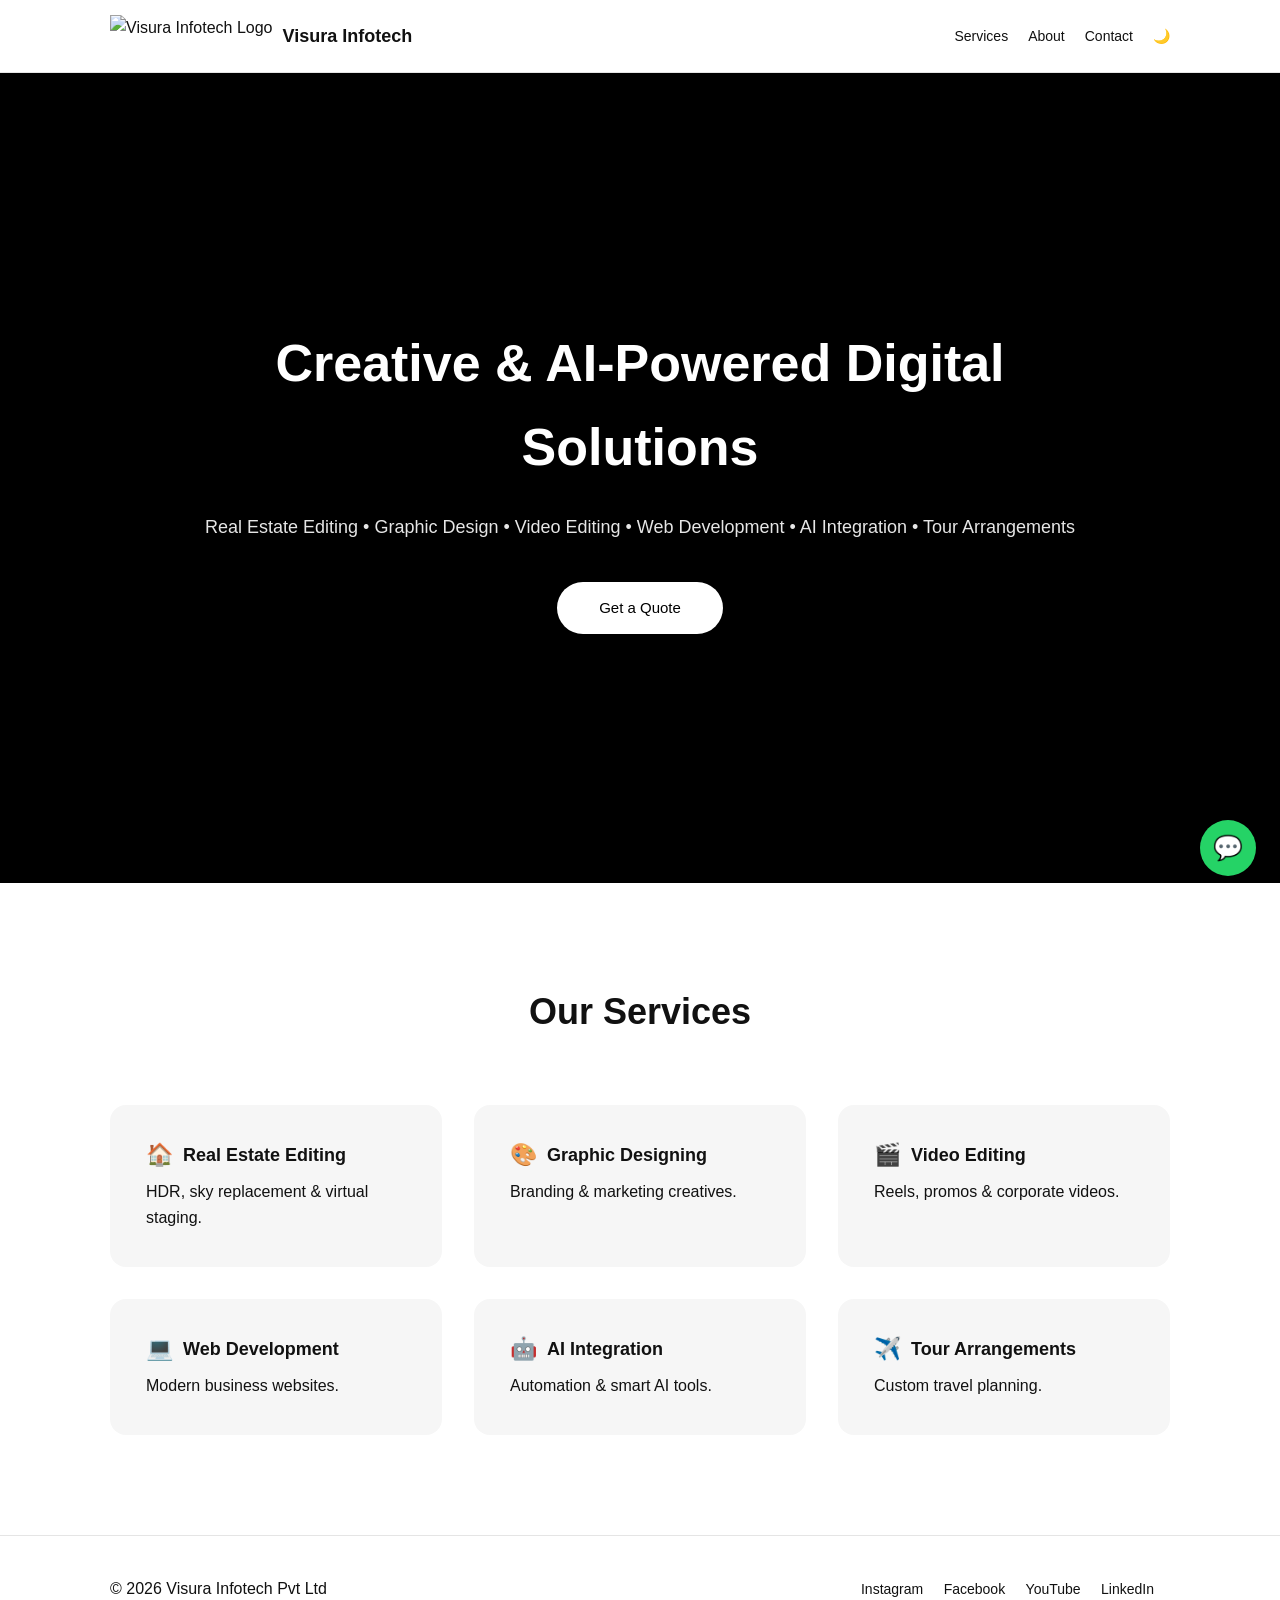
==== index.html @ b2c3114d "Add files via upload" ====
<!DOCTYPE html>
<html lang="en">
<head>
  <meta charset="UTF-8">
  <title>Visura Infotech Pvt Ltd</title>
  <meta name="viewport" content="width=device-width, initial-scale=1.0">
  <meta name="description" content="Creative & AI-powered digital solutions">
  <link rel="stylesheet" href="style.css">
</head>
<body>

<!-- HEADER -->
<header class="header">
  <div class="container header-inner">

    <!-- LOGO -->
    <div class="logo-wrap">
  <img src="https://i.ibb.co/WwT0NzS/Layer-0-Frame.png" alt="Visura Infotech Logo" class="logo-img">
  <span class="company-name">Visura Infotech</span>
</div>




    <!-- NAV -->
    <nav class="nav">
      <a href="#services">Services</a>
      <a href="https://example.com/about">About</a>
      <a href="https://example.com/contact">Contact</a>
      <button id="darkToggle">🌙</button>
    </nav>

  </div>
</header>

<!-- HERO -->
<section class="hero">
  <video class="hero-video" autoplay muted loop playsinline>
  <source src="https://res.cloudinary.com/donefxkbu/video/upload/Streksingel_265_solgsr.mp4" type="video/mp4">
</video>


  <div class="hero-overlay"></div>

  <div class="hero-content">
    <h1>Creative & AI-Powered Digital Solutions</h1>

    <p class="hero-services">
  Real Estate Editing • Graphic Design • Video Editing • Web Development • AI Integration • Tour&nbsp;Arrangements
</p>


    <a href="https://example.com/get-quote" class="primary-btn">
      Get a Quote
    </a>
  </div>
</section>

<!-- SERVICES -->
<section class="section" id="services">
  <div class="container">
    <h2 class="section-title">Our Services</h2>

    <div class="services-grid">

      <a href="https://visurainfotechrealestateediting.netlify.app/" class="service-card">
  <div class="service-head">
    <span class="icon">🏠</span>
    <h3>Real Estate Editing</h3>
  </div>
  <p>HDR, sky replacement & virtual staging.</p>
</a>

<a href="https://example.com/graphic-design" class="service-card">
  <div class="service-head">
    <span class="icon">🎨</span>
    <h3>Graphic Designing</h3>
  </div>
  <p>Branding & marketing creatives.</p>
</a>

<a href="https://example.com/video-editing" class="service-card">
  <div class="service-head">
    <span class="icon">🎬</span>
    <h3>Video Editing</h3>
  </div>
  <p>Reels, promos & corporate videos.</p>
</a>

<a href="https://example.com/web-development" class="service-card">
  <div class="service-head">
    <span class="icon">💻</span>
    <h3>Web Development</h3>
  </div>
  <p>Modern business websites.</p>
</a>

<a href="https://example.com/ai-integration" class="service-card">
  <div class="service-head">
    <span class="icon">🤖</span>
    <h3>AI Integration</h3>
  </div>
  <p>Automation & smart AI tools.</p>
</a>

<a href="https://example.com/tour-arrangements" class="service-card">
  <div class="service-head">
    <span class="icon">✈️</span>
    <h3>Tour Arrangements</h3>
  </div>
  <p>Custom travel planning.</p>
</a>

    </div>
  </div>
</section>

<!-- FOOTER -->
<footer class="footer">
  <div class="container footer-inner">
    <p>© 2026 Visura Infotech Pvt Ltd</p>

    <div class="socials">
      <a href="https://instagram.com" target="_blank">Instagram</a>
      <a href="https://facebook.com" target="_blank">Facebook</a>
      <a href="https://youtube.com" target="_blank">YouTube</a>
      <a href="https://linkedin.com" target="_blank">LinkedIn</a>
    </div>
  </div>
</footer>

<!-- CHAT -->
<a href="https://example.com/chat" class="whatsapp">💬</a>

<script src="script.js"></script>
</body>
</html>
---- style.css ----
:root {
  --bg:#ffffff;
  --text:#111111;
  --muted:#555555;
  --border:#e5e5e5;
  --card:#f6f6f6;
}

body.dark {
  --bg:#111111;
  --text:#f2f2f2;
  --muted:#aaaaaa;
  --border:#222222;
  --card:#1c1c1c;
}

* {
  margin:0;
  padding:0;
  box-sizing:border-box;
  font-family:Arial, Helvetica, sans-serif;
}

body {
  background:var(--bg);
  color:var(--text);
  line-height:1.6;
}

a {
  text-decoration:none;
  color:inherit;
}

.container {
  max-width:1100px;
  margin:0 auto;
  padding:0 20px;
}

/* HEADER */
.header {
  border-bottom:1px solid var(--border);
}

.header-inner {
  min-height:72px;
  display:flex;
  justify-content:space-between;
  align-items:center;
  flex-wrap:wrap;
}

.logo img {
  height:42px;
}

/* NAV */
.nav {
  display:flex;
  gap:20px;
  align-items:center;
}

.nav a,
.nav button {
  font-size:14px;
  background:none;
  border:none;
  cursor:pointer;
  color:var(--text);
}

/* HERO */
.hero {
  position:relative;
  height:90vh;
  background:#000;
  overflow:hidden;
}

.hero-video {
  position:absolute;
  inset:0;
  width:100%;
  height:100%;
  object-fit:cover;
}

.hero-overlay {
  position:absolute;
  inset:0;
  background:rgba(0,0,0,0.55);
}

.hero-content {
  position:relative;
  z-index:2;
  height:100%;
  max-width:900px;
  margin:0 auto;
  padding:0 20px;
  display:flex;
  flex-direction:column;
  justify-content:center;
  align-items:center;
  text-align:center;
  color:#fff;
}

.hero-content h1 {
  font-size:52px;
  margin-bottom:24px;
}

.hero-content p {
  font-size:18px;
  opacity:0.9;
  margin-bottom:40px;
}

.primary-btn {
  padding:14px 42px;
  border-radius:999px;
  background:#fff;
  color:#000;
  font-size:15px;
}

/* SECTION */
.section {
  padding:100px 0;
}

.section-title {
  text-align:center;
  font-size:36px;
  margin-bottom:64px;
}

/* SERVICES */
.services-grid {
  display:grid;
  grid-template-columns:repeat(auto-fit, minmax(250px,1fr));
  gap:32px;
}

.service-card {
  background:var(--card);
  padding:36px;
  border-radius:16px;
  transition:0.25s;
}

.service-card:hover {
  transform:translateY(-6px);
  box-shadow:0 20px 40px rgba(0,0,0,0.08);
}

/* FOOTER */
.footer {
  border-top:1px solid var(--border);
  padding:40px 0;
}

.footer-inner {
  display:flex;
  flex-wrap:wrap;
  justify-content:space-between;
  align-items:center;
  gap:20px;
}

.socials a {
  margin-right:16px;
  font-size:14px;
}

/* CHAT */
.whatsapp {
  position:fixed;
  right:24px;
  bottom:24px;
  width:56px;
  height:56px;
  background:#25d366;
  border-radius:50%;
  display:flex;
  align-items:center;
  justify-content:center;
  color:#fff;
  font-size:24px;
}/* SERVICE ICON + TITLE FIX */
.service-head {
  display: flex;
  align-items: center;
  gap: 10px;
  margin-bottom: 10px;
}

.service-head h3 {
  font-size: 18px;
  white-space: nowrap;   /* 🔥 Tour Arrangements ore line */
}

.icon {
  font-size: 22px;
  line-height: 1;
}
.hero-content p {
  white-space: nowrap;
}
.hero-services {
  text-align: center;
  line-height: 1.6;
  word-break: keep-all;
}


/* MOBILE */
@media(max-width:768px){
  .hero-content h1 { font-size:38px; }
  .nav { margin-top:10px; }
}
.logo-wrap {
  display: flex;
  align-items: center;
  gap: 10px;
}

.logo-img {
  height: 42px;
  width: auto;
  display: block;
  cursor: default;   /* 👈 click feel illa */
}

.company-name {
  font-size: 18px;
  font-weight: 600;
  color: var(--text);
  white-space: nowrap;
  cursor: default;   /* 👈 click feel illa */
}
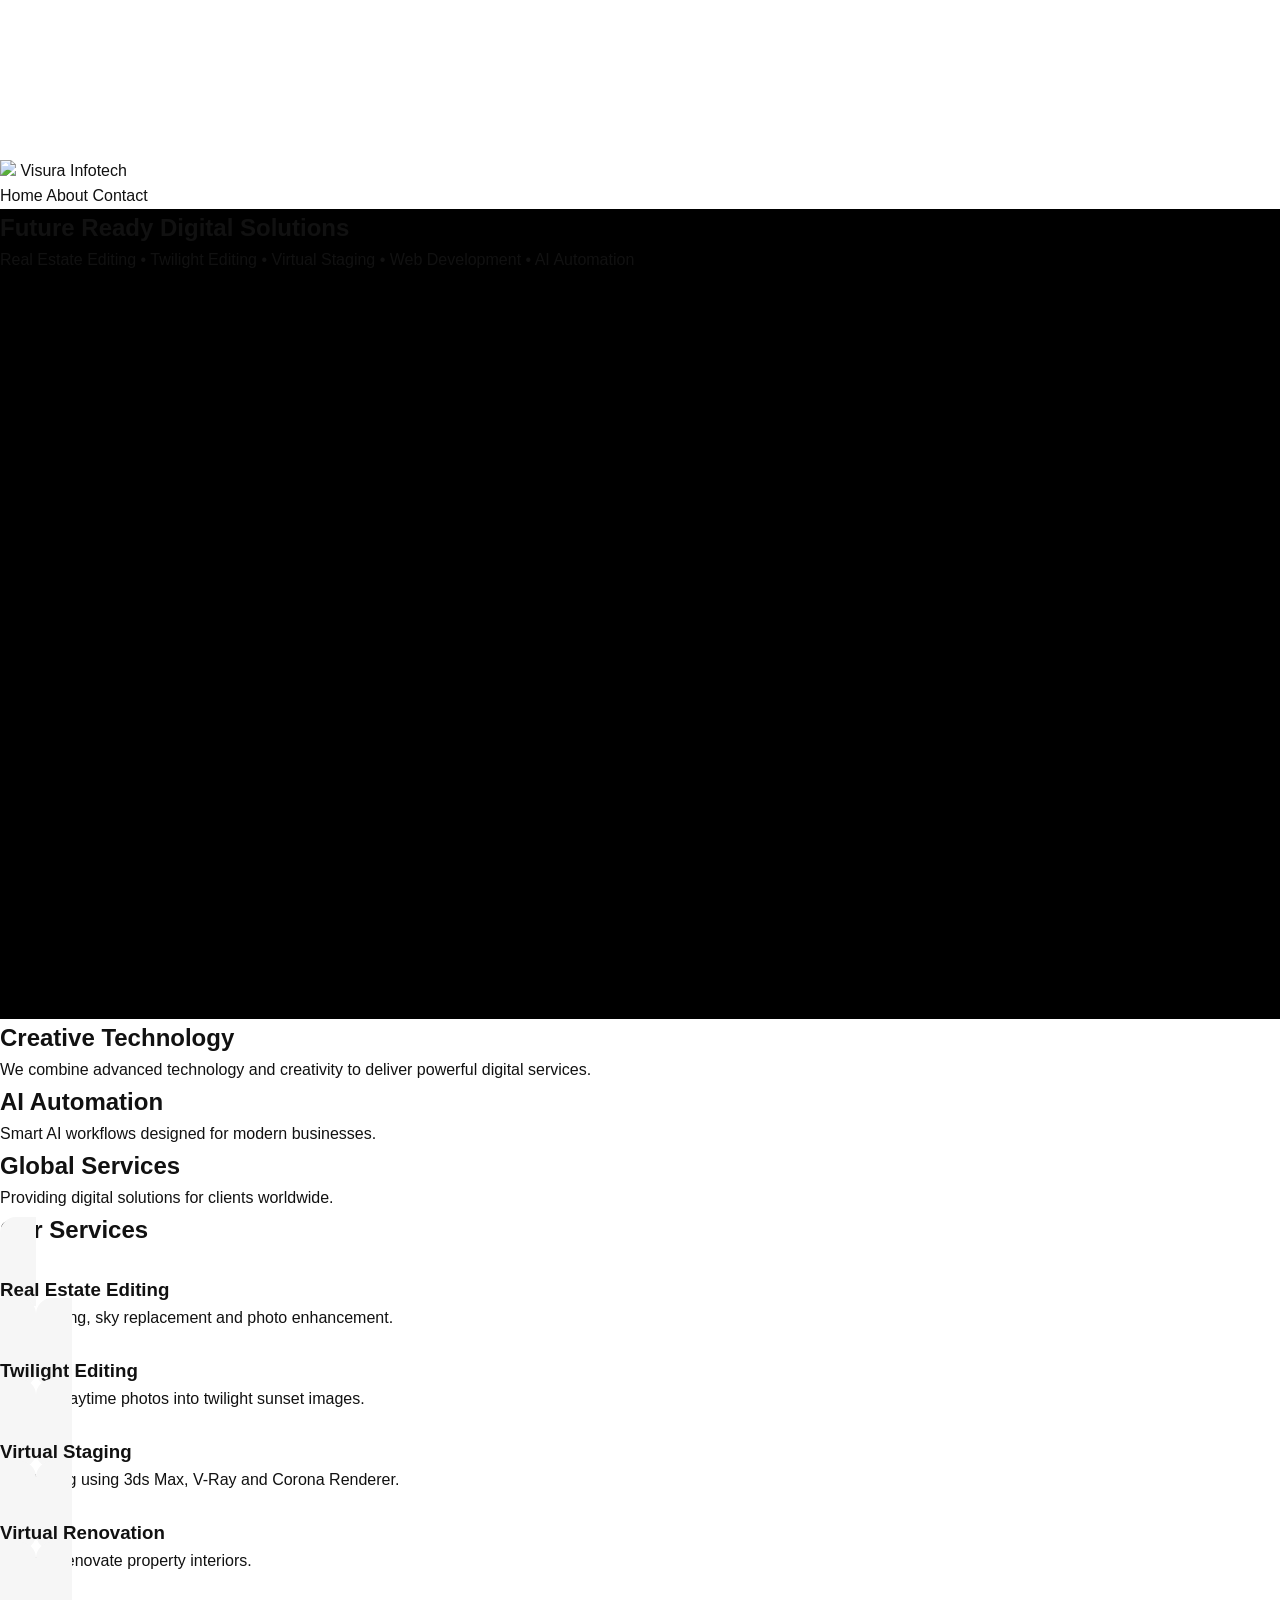
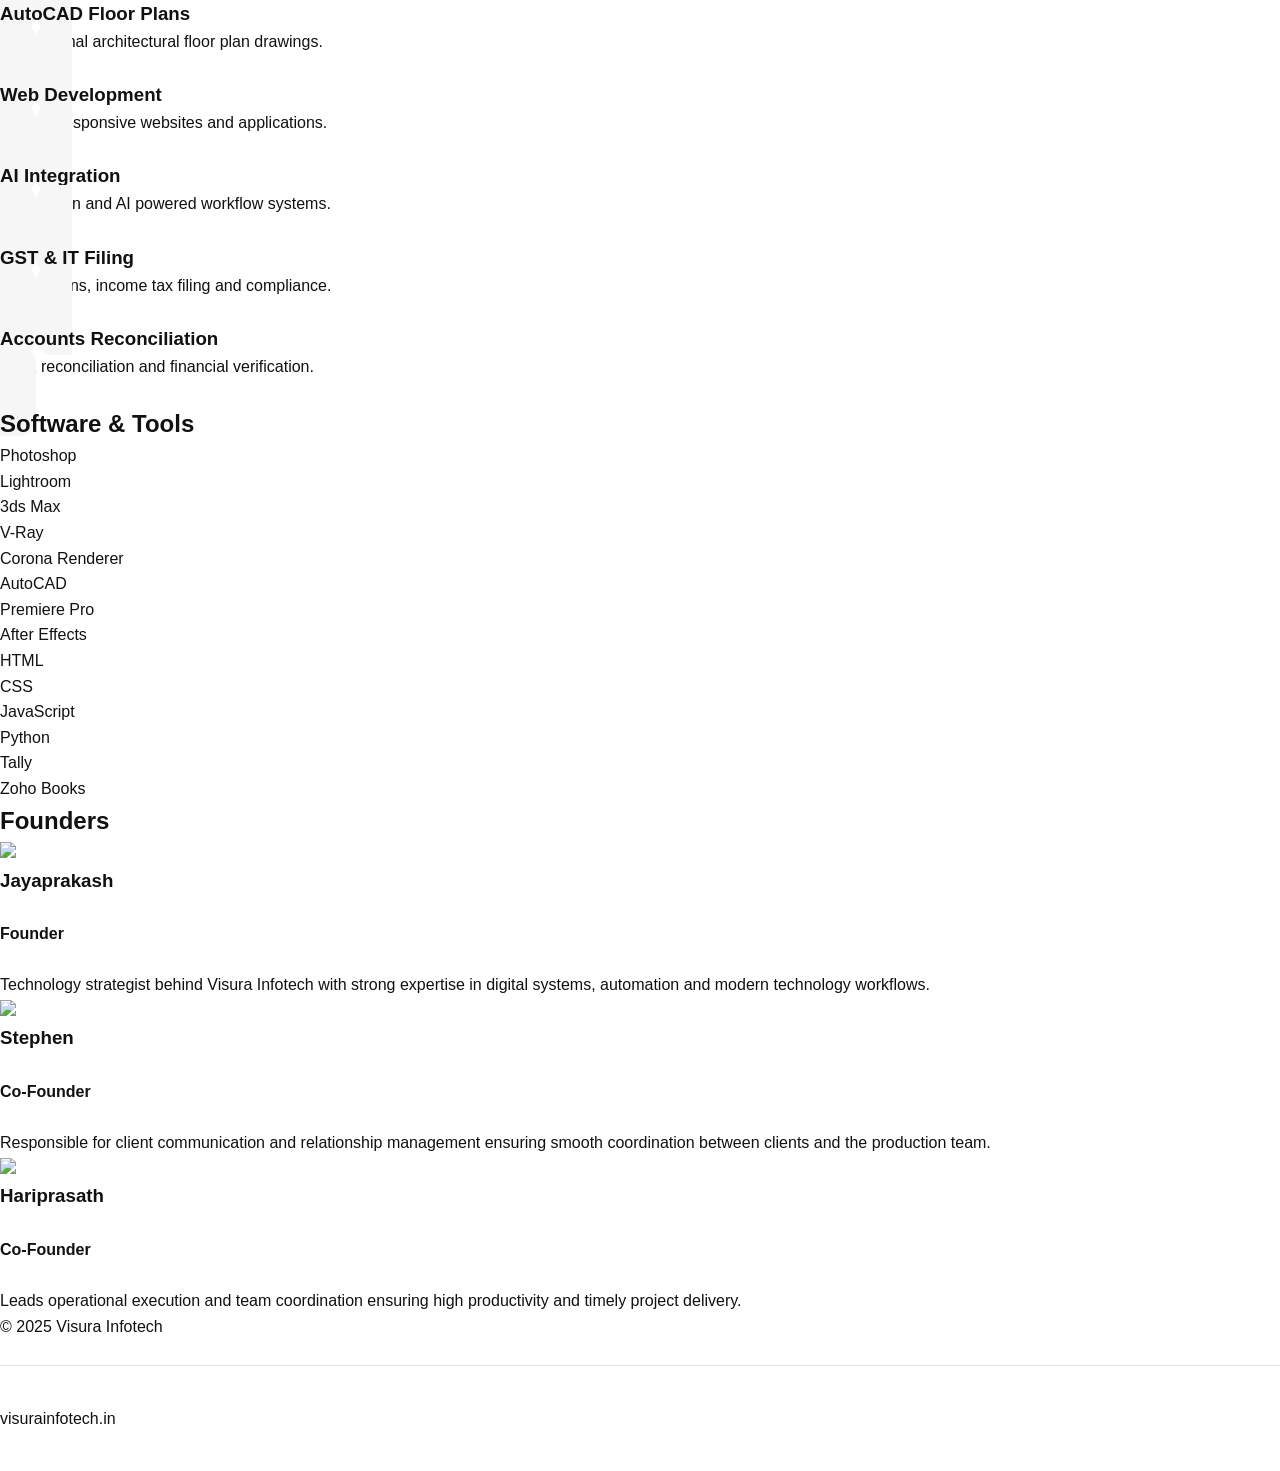
==== commit ec887998: "Update index.html" ====
--- a/index.html
+++ b/index.html
@@ -1,137 +1,262 @@
 <!DOCTYPE html>
 <html lang="en">
+
 <head>
-  <meta charset="UTF-8">
-  <title>Visura Infotech Pvt Ltd</title>
-  <meta name="viewport" content="width=device-width, initial-scale=1.0">
-  <meta name="description" content="Creative & AI-powered digital solutions">
-  <link rel="stylesheet" href="style.css">
+
+<meta charset="UTF-8">
+<meta name="viewport" content="width=device-width, initial-scale=1.0">
+
+<title>Visura Infotech</title>
+
+<link rel="stylesheet" href="style.css">
+
+<link href="https://fonts.googleapis.com/css2?family=Poppins:wght@300;400;600&display=swap" rel="stylesheet">
+
+<script src="https://cdnjs.cloudflare.com/ajax/libs/three.js/r134/three.min.js"></script>
+<script src="https://cdnjs.cloudflare.com/ajax/libs/gsap/3.12.2/gsap.min.js"></script>
+<script src="https://cdnjs.cloudflare.com/ajax/libs/gsap/3.12.2/ScrollTrigger.min.js"></script>
+
 </head>
+
 <body>
 
-<!-- HEADER -->
-<header class="header">
-  <div class="container header-inner">
-
-    <!-- LOGO -->
-    <div class="logo-wrap">
-  <img src="https://i.ibb.co/WwT0NzS/Layer-0-Frame.png" alt="Visura Infotech Logo" class="logo-img">
-  <span class="company-name">Visura Infotech</span>
-</div>
-
-
-
-
-    <!-- NAV -->
-    <nav class="nav">
-      <a href="#services">Services</a>
-      <a href="https://example.com/about">About</a>
-      <a href="https://example.com/contact">Contact</a>
-      <button id="darkToggle">🌙</button>
-    </nav>
-
-  </div>
+<canvas id="network"></canvas>
+
+<header>
+
+<div class="logo">
+
+<img src="https://i.ibb.co/mFSf575q/1000017167-jpg-1.jpg">
+
+<span>Visura Infotech</span>
+
+</div>
+
+<nav>
+
+<a>Home</a>
+<a href="https://visurainfotechabout.netlify.app/">About</a>
+<a href="https://visurainfotechcontact.netlify.app/">Contact</a>
+
+</nav>
+
 </header>
 
-<!-- HERO -->
+
+
 <section class="hero">
-  <video class="hero-video" autoplay muted loop playsinline>
-  <source src="https://res.cloudinary.com/donefxkbu/video/upload/Streksingel_265_solgsr.mp4" type="video/mp4">
-</video>
-
-
-  <div class="hero-overlay"></div>
-
-  <div class="hero-content">
-    <h1>Creative & AI-Powered Digital Solutions</h1>
-
-    <p class="hero-services">
-  Real Estate Editing • Graphic Design • Video Editing • Web Development • AI Integration • Tour&nbsp;Arrangements
-</p>
-
-
-    <a href="https://example.com/get-quote" class="primary-btn">
-      Get a Quote
-    </a>
-  </div>
-</section>
-
-<!-- SERVICES -->
-<section class="section" id="services">
-  <div class="container">
-    <h2 class="section-title">Our Services</h2>
-
-    <div class="services-grid">
-
-      <a href="https://visurainfotechrealestateediting.netlify.app/" class="service-card">
-  <div class="service-head">
-    <span class="icon">🏠</span>
-    <h3>Real Estate Editing</h3>
-  </div>
-  <p>HDR, sky replacement & virtual staging.</p>
-</a>
-
-<a href="https://example.com/graphic-design" class="service-card">
-  <div class="service-head">
-    <span class="icon">🎨</span>
-    <h3>Graphic Designing</h3>
-  </div>
-  <p>Branding & marketing creatives.</p>
-</a>
-
-<a href="https://example.com/video-editing" class="service-card">
-  <div class="service-head">
-    <span class="icon">🎬</span>
-    <h3>Video Editing</h3>
-  </div>
-  <p>Reels, promos & corporate videos.</p>
-</a>
-
-<a href="https://example.com/web-development" class="service-card">
-  <div class="service-head">
-    <span class="icon">💻</span>
-    <h3>Web Development</h3>
-  </div>
-  <p>Modern business websites.</p>
-</a>
-
-<a href="https://example.com/ai-integration" class="service-card">
-  <div class="service-head">
-    <span class="icon">🤖</span>
-    <h3>AI Integration</h3>
-  </div>
-  <p>Automation & smart AI tools.</p>
-</a>
-
-<a href="https://example.com/tour-arrangements" class="service-card">
-  <div class="service-head">
-    <span class="icon">✈️</span>
-    <h3>Tour Arrangements</h3>
-  </div>
-  <p>Custom travel planning.</p>
-</a>
-
-    </div>
-  </div>
-</section>
-
-<!-- FOOTER -->
-<footer class="footer">
-  <div class="container footer-inner">
-    <p>© 2026 Visura Infotech Pvt Ltd</p>
-
-    <div class="socials">
-      <a href="https://instagram.com" target="_blank">Instagram</a>
-      <a href="https://facebook.com" target="_blank">Facebook</a>
-      <a href="https://youtube.com" target="_blank">YouTube</a>
-      <a href="https://linkedin.com" target="_blank">LinkedIn</a>
-    </div>
-  </div>
+
+<div class="hero-glass">
+
+<h1>Future Ready Digital Solutions</h1>
+
+<p>
+Real Estate Editing • Twilight Editing • Virtual Staging • Web Development • AI Automation
+</p>
+
+</div>
+
+<div id="webgl"></div>
+
+</section>
+
+
+
+<section class="story">
+
+<div class="story-step">
+
+<h2>Creative Technology</h2>
+
+<p>
+We combine advanced technology and creativity to deliver powerful digital services.
+</p>
+
+</div>
+
+
+
+<div class="story-step">
+
+<h2>AI Automation</h2>
+
+<p>
+Smart AI workflows designed for modern businesses.
+</p>
+
+</div>
+
+
+
+<div class="story-step">
+
+<h2>Global Services</h2>
+
+<p>
+Providing digital solutions for clients worldwide.
+</p>
+
+</div>
+
+</section>
+
+
+
+<section id="services" class="services">
+
+<h2>Our Services</h2>
+
+<div class="service-grid">
+
+<a  class="service-card">
+<h3>Real Estate Editing</h3>
+<p>HDR editing, sky replacement and photo enhancement.</p>
+</a>
+
+<a  class="service-card">
+<h3>Twilight Editing</h3>
+<p>Convert daytime photos into twilight sunset images.</p>
+</a>
+
+<a  class="service-card">
+<h3>Virtual Staging</h3>
+<p>3D staging using 3ds Max, V-Ray and Corona Renderer.</p>
+</a>
+
+<a  class="service-card">
+<h3>Virtual Renovation</h3>
+<p>Digitally renovate property interiors.</p>
+</a>
+
+<a  class="service-card">
+<h3>AutoCAD Floor Plans</h3>
+<p>Professional architectural floor plan drawings.</p>
+</a>
+
+<a  class="service-card">
+<h3>Web Development</h3>
+<p>Modern responsive websites and applications.</p>
+</a>
+
+<a  class="service-card">
+<h3>AI Integration</h3>
+<p>Automation and AI powered workflow systems.</p>
+</a>
+
+<a  class="service-card">
+<h3>GST & IT Filing</h3>
+<p>GST returns, income tax filing and compliance.</p>
+</a>
+
+<a  class="service-card">
+<h3>Accounts Reconciliation</h3>
+<p>Bank reconciliation and financial verification.</p>
+</a>
+
+</div>
+
+</section>
+
+
+
+<section id="tools" class="tools">
+
+<h2>Software & Tools</h2>
+
+<div class="tools-grid">
+
+<div>Photoshop</div>
+<div>Lightroom</div>
+<div>3ds Max</div>
+<div>V-Ray</div>
+<div>Corona Renderer</div>
+<div>AutoCAD</div>
+<div>Premiere Pro</div>
+<div>After Effects</div>
+<div>HTML</div>
+<div>CSS</div>
+<div>JavaScript</div>
+<div>Python</div>
+<div>Tally</div>
+<div>Zoho Books</div>
+
+</div>
+
+</section>
+
+
+
+<section id="founders" class="founders">
+
+<h2>Founders</h2>
+
+<div class="founder-grid">
+
+<div class="founder-card">
+
+<img src="https://i.ibb.co/YFjrbMRG/Gemini-Generated-Image-4ks9l44ks9l44ks9.png">
+
+<h3>Jayaprakash</h3>
+</br>
+<h4>Founder</h4>
+</br>
+<p>
+Technology strategist behind Visura Infotech with strong expertise in digital systems,
+automation and modern technology workflows.
+</p>
+
+</div>
+
+
+
+<div class="founder-card">
+
+<img src="https://i.ibb.co/yBGb6fVS/Gemini-Generated-Image-3vs1d03vs1d03vs1.png">
+
+<h3>Stephen</h3>
+</br>
+<h4>Co-Founder</h4>
+</br>
+<p>
+Responsible for client communication and relationship management ensuring smooth
+coordination between clients and the production team.
+</p>
+
+</div>
+
+
+
+<div class="founder-card">
+
+<img src="https://i.ibb.co/PZrCCMQF/Whats-App-Image-2026-03-10-at-9-48-52-AM.jpg">
+
+<h3>Hariprasath</h3>
+</br>
+<h4>Co-Founder</h4>
+</br>
+<p>
+Leads operational execution and team coordination ensuring high productivity and
+timely project delivery.
+</p>
+
+</div>
+
+</div>
+
+</section>
+
+
+
+<footer>
+
+<p>© 2025 Visura Infotech</p>
+</br>
+<div class="footer">
+<a href="https://www.visurainfotech.in/">visurainfotech.in</a>
+</div>
 </footer>
 
-<!-- CHAT -->
-<a href="https://example.com/chat" class="whatsapp">💬</a>
-
 <script src="script.js"></script>
+
 </body>
 </html>
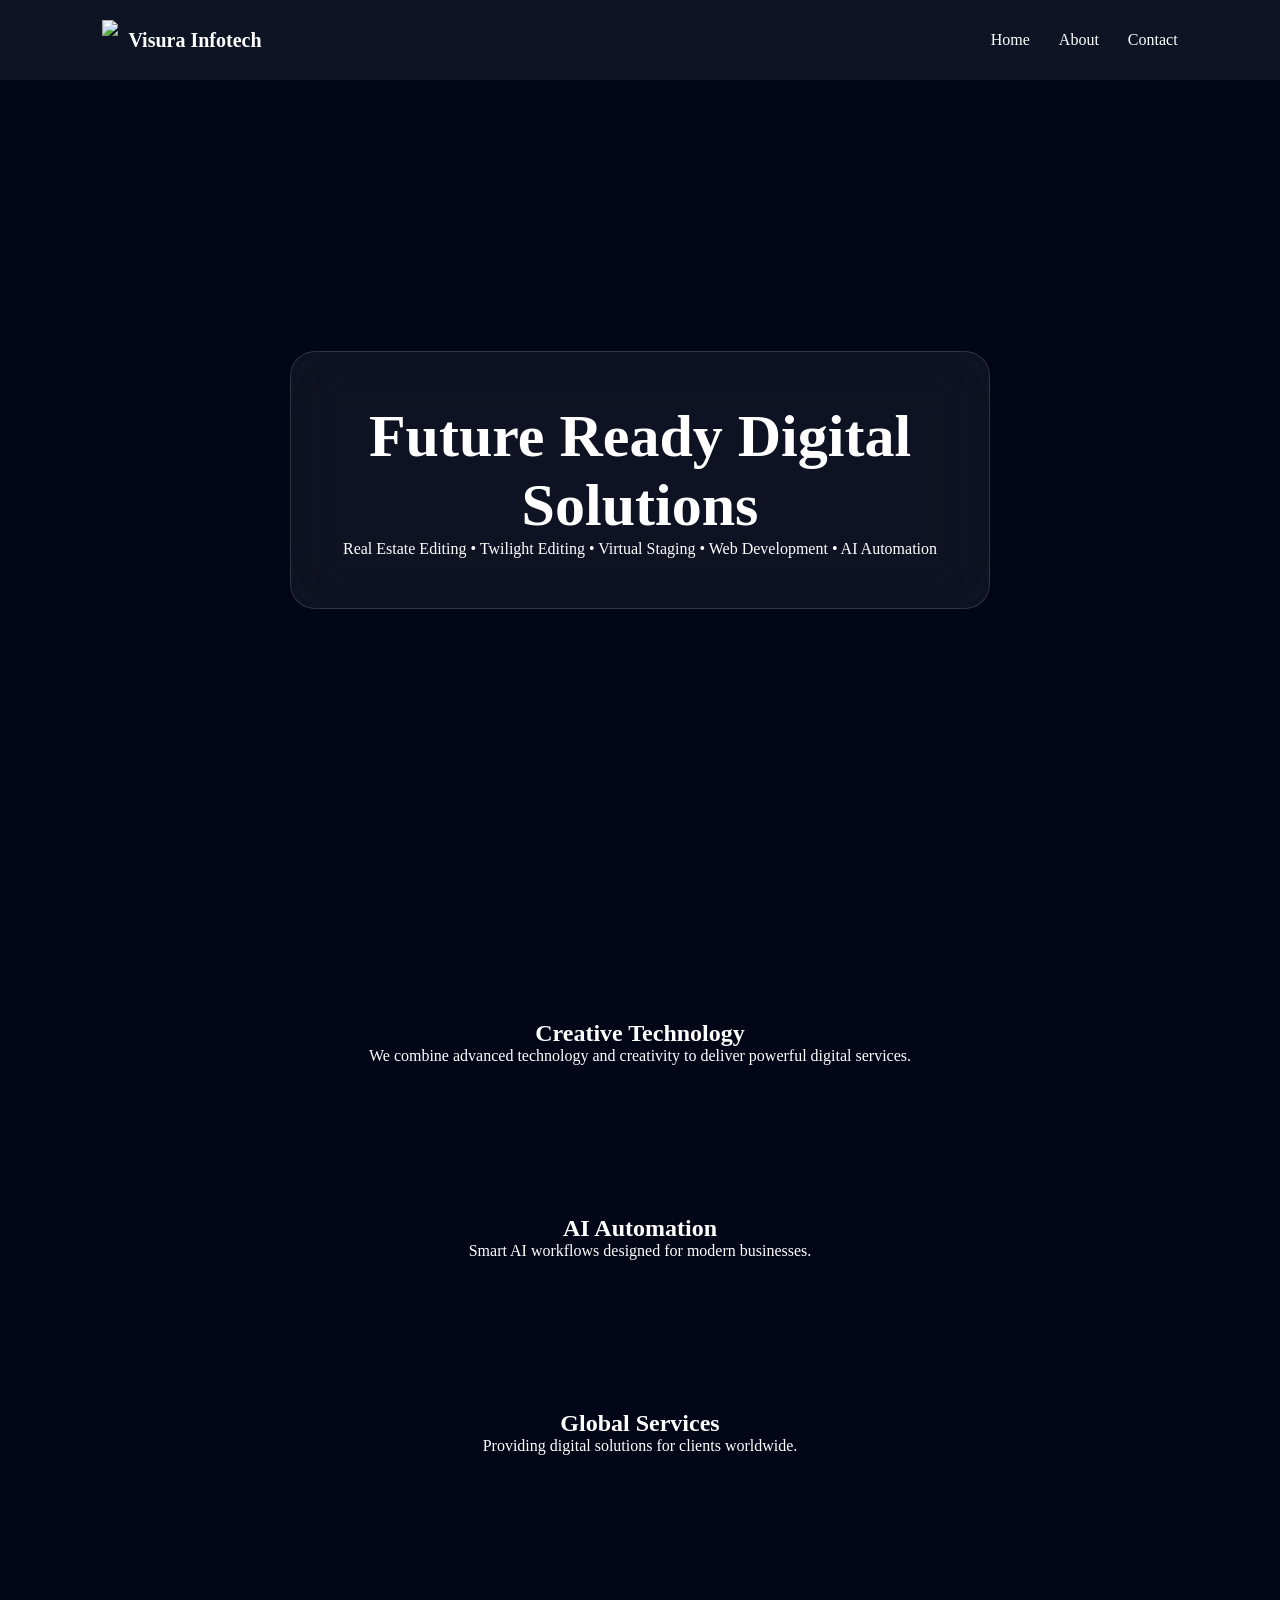
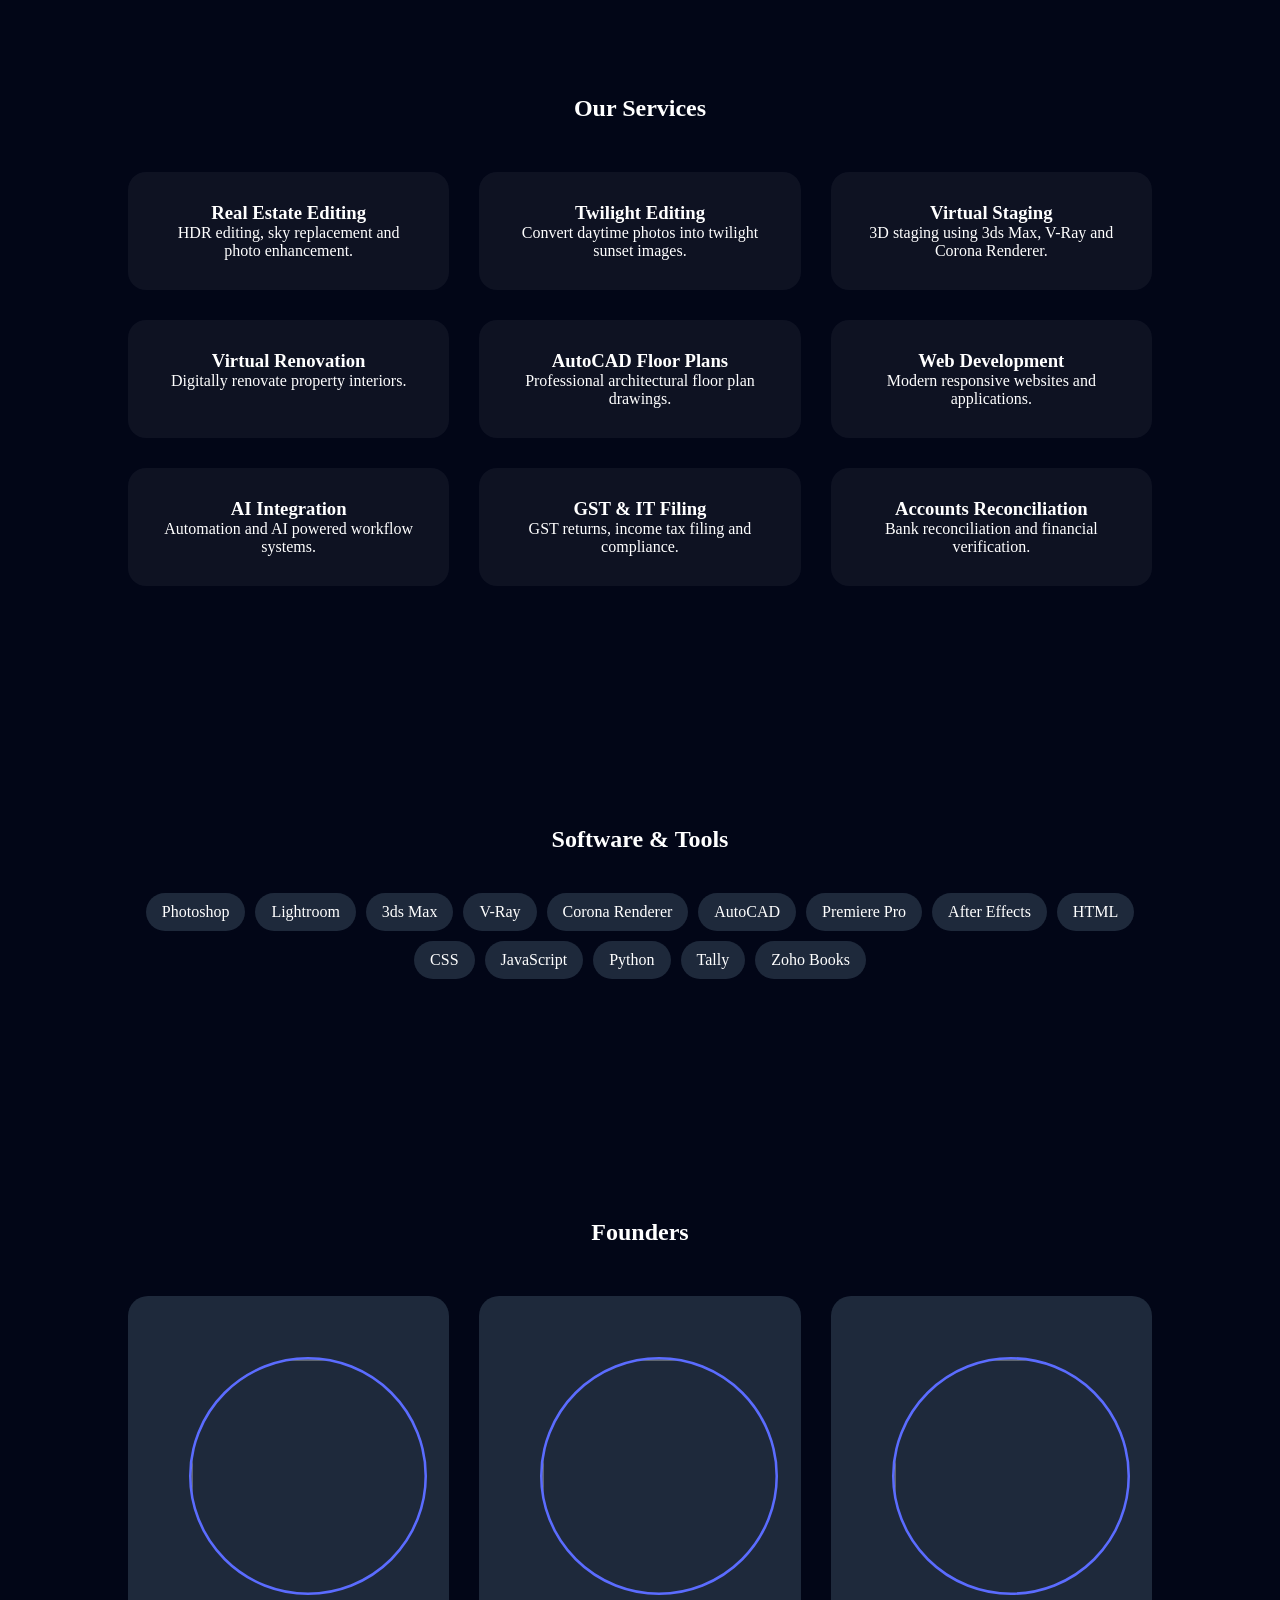
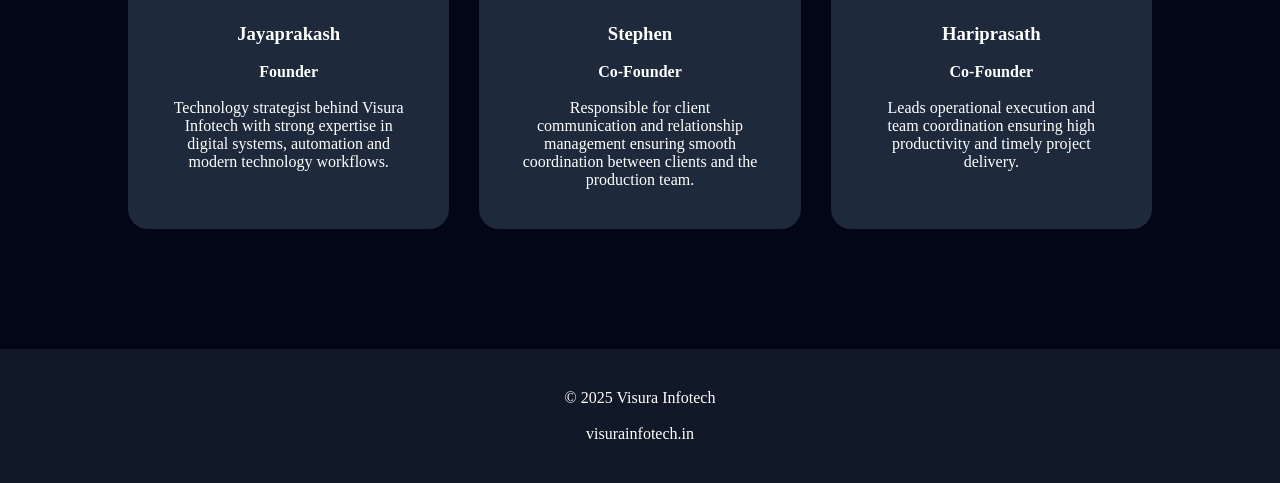
==== commit 07cb5dfe: "Add files via upload" ====
--- a/index.html
+++ b/index.html
@@ -259,4 +259,4 @@
 <script src="script.js"></script>
 
 </body>
-</html>
+</html>
--- a/style.css
+++ b/style.css
@@ -1,244 +1,233 @@
-:root {
-  --bg:#ffffff;
-  --text:#111111;
-  --muted:#555555;
-  --border:#e5e5e5;
-  --card:#f6f6f6;
-}
-
-body.dark {
-  --bg:#111111;
-  --text:#f2f2f2;
-  --muted:#aaaaaa;
-  --border:#222222;
-  --card:#1c1c1c;
-}
-
-* {
-  margin:0;
-  padding:0;
-  box-sizing:border-box;
-  font-family:Arial, Helvetica, sans-serif;
-}
-
-body {
-  background:var(--bg);
-  color:var(--text);
-  line-height:1.6;
-}
-
-a {
-  text-decoration:none;
-  color:inherit;
-}
-
-.container {
-  max-width:1100px;
-  margin:0 auto;
-  padding:0 20px;
+*{
+margin:0;
+padding:0;
+box-sizing:border-box;
+font-family:Poppins;
+}
+
+body{
+background:#020617;
+color:white;
+overflow-x:hidden;
+cursor:none;
 }
 
 /* HEADER */
-.header {
-  border-bottom:1px solid var(--border);
-}
-
-.header-inner {
-  min-height:72px;
-  display:flex;
-  justify-content:space-between;
-  align-items:center;
-  flex-wrap:wrap;
-}
-
-.logo img {
-  height:42px;
-}
-
-/* NAV */
-.nav {
-  display:flex;
-  gap:20px;
-  align-items:center;
-}
-
-.nav a,
-.nav button {
-  font-size:14px;
-  background:none;
-  border:none;
-  cursor:pointer;
-  color:var(--text);
+
+header{
+position:fixed;
+top:0;
+left:0;
+width:100%;
+display:flex;
+justify-content:space-between;
+align-items:center;
+padding:20px 8%;
+background:rgba(17,24,39,.85);
+backdrop-filter:blur(10px);
+z-index:1000;
+}
+
+.logo{
+display:flex;
+align-items:center;
+gap:10px;
+font-size:20px;
+font-weight:600;
+}
+
+.logo img{
+height:40px;
+}
+
+nav a{
+margin-left:25px;
+color:white;
+text-decoration:none;
 }
 
 /* HERO */
-.hero {
-  position:relative;
-  height:90vh;
-  background:#000;
-  overflow:hidden;
-}
-
-.hero-video {
-  position:absolute;
-  inset:0;
-  width:100%;
-  height:100%;
-  object-fit:cover;
-}
-
-.hero-overlay {
-  position:absolute;
-  inset:0;
-  background:rgba(0,0,0,0.55);
-}
-
-.hero-content {
-  position:relative;
-  z-index:2;
-  height:100%;
-  max-width:900px;
-  margin:0 auto;
-  padding:0 20px;
-  display:flex;
-  flex-direction:column;
-  justify-content:center;
-  align-items:center;
-  text-align:center;
-  color:#fff;
-}
-
-.hero-content h1 {
-  font-size:52px;
-  margin-bottom:24px;
-}
-
-.hero-content p {
-  font-size:18px;
-  opacity:0.9;
-  margin-bottom:40px;
-}
-
-.primary-btn {
-  padding:14px 42px;
-  border-radius:999px;
-  background:#fff;
-  color:#000;
-  font-size:15px;
-}
-
-/* SECTION */
-.section {
-  padding:100px 0;
-}
-
-.section-title {
-  text-align:center;
-  font-size:36px;
-  margin-bottom:64px;
+
+.hero{
+min-height:100vh;
+display:flex;
+align-items:center;
+justify-content:center;
+position:relative;
+padding:120px 20px 60px;
+}
+
+.hero-glass{
+position:relative;
+z-index:10;
+max-width:700px;
+text-align:center;
+background:rgba(255,255,255,.05);
+border:1px solid rgba(255,255,255,.15);
+padding:50px;
+border-radius:25px;
+backdrop-filter:blur(30px);
+}
+
+.hero h1{
+font-size:clamp(32px,6vw,60px);
+}
+
+/* WEBGL */
+
+#webgl{
+position:absolute;
+top:0;
+left:0;
+width:100%;
+height:100%;
+z-index:1;
+pointer-events:none;
+}
+
+/* STORY */
+
+.story{
+padding:120px 10%;
+display:grid;
+gap:150px;
+text-align:center;
 }
 
 /* SERVICES */
-.services-grid {
-  display:grid;
-  grid-template-columns:repeat(auto-fit, minmax(250px,1fr));
-  gap:32px;
-}
-
-.service-card {
-  background:var(--card);
-  padding:36px;
-  border-radius:16px;
-  transition:0.25s;
-}
-
-.service-card:hover {
-  transform:translateY(-6px);
-  box-shadow:0 20px 40px rgba(0,0,0,0.08);
+
+.services{
+padding:120px 10%;
+text-align:center;
+}
+
+.service-grid{
+margin-top:50px;
+display:grid;
+grid-template-columns:repeat(auto-fit,minmax(250px,1fr));
+gap:30px;
+}
+
+.service-card{
+background:rgba(255,255,255,.05);
+padding:30px;
+border-radius:18px;
+transition:.3s;
+text-decoration:none;
+color:white;
+}
+
+.service-card:hover{
+transform:translateY(-10px);
+}
+
+/* TOOLS */
+
+.tools{
+padding:120px 10%;
+text-align:center;
+}
+
+.tools-grid{
+margin-top:40px;
+display:flex;
+flex-wrap:wrap;
+gap:10px;
+justify-content:center;
+}
+
+.tools-grid div{
+background:#1e293b;
+padding:10px 16px;
+border-radius:20px;
+}
+
+/* FOUNDERS */
+
+.founders{
+padding:120px 10%;
+text-align:center;
+}
+
+.founder-grid{
+margin-top:50px;
+display:grid;
+grid-template-columns:repeat(auto-fit,minmax(260px,1fr));
+gap:30px;
+}
+
+.founder-card{
+background:#1e293b;
+padding:40px;
+border-radius:20px;
+text-align:center;
+}
+
+.founder-card img{
+width:280px;
+height:280px;
+border-radius:50%;
+object-fit:cover;
+object-position:center 15%;
+border:3px solid #5b6cff;
+transform: scale(0.85);   /* zoom out */
 }
 
 /* FOOTER */
-.footer {
-  border-top:1px solid var(--border);
-  padding:40px 0;
-}
-
-.footer-inner {
-  display:flex;
-  flex-wrap:wrap;
-  justify-content:space-between;
-  align-items:center;
-  gap:20px;
-}
-
-.socials a {
-  margin-right:16px;
-  font-size:14px;
-}
-
-/* CHAT */
-.whatsapp {
-  position:fixed;
-  right:24px;
-  bottom:24px;
-  width:56px;
-  height:56px;
-  background:#25d366;
-  border-radius:50%;
-  display:flex;
-  align-items:center;
-  justify-content:center;
-  color:#fff;
-  font-size:24px;
-}/* SERVICE ICON + TITLE FIX */
-.service-head {
-  display: flex;
-  align-items: center;
-  gap: 10px;
-  margin-bottom: 10px;
-}
-
-.service-head h3 {
-  font-size: 18px;
-  white-space: nowrap;   /* 🔥 Tour Arrangements ore line */
-}
-
-.icon {
-  font-size: 22px;
-  line-height: 1;
-}
-.hero-content p {
-  white-space: nowrap;
-}
-.hero-services {
-  text-align: center;
-  line-height: 1.6;
-  word-break: keep-all;
-}
-
-
-/* MOBILE */
-@media(max-width:768px){
-  .hero-content h1 { font-size:38px; }
-  .nav { margin-top:10px; }
-}
-.logo-wrap {
-  display: flex;
-  align-items: center;
-  gap: 10px;
-}
-
-.logo-img {
-  height: 42px;
-  width: auto;
-  display: block;
-  cursor: default;   /* 👈 click feel illa */
-}
-
-.company-name {
-  font-size: 18px;
-  font-weight: 600;
-  color: var(--text);
-  white-space: nowrap;
-  cursor: default;   /* 👈 click feel illa */
-}
+
+footer{
+padding:40px;
+text-align:center;
+background:#111827;
+}
+
+/* NETWORK BACKGROUND */
+
+#network{
+position:fixed;
+top:0;
+left:0;
+width:100%;
+height:100%;
+z-index:-1;
+opacity:.4;
+}
+
+/* CURSOR */
+
+.cursor{
+width:8px;
+height:8px;
+background:white;
+border-radius:50%;
+position:fixed;
+pointer-events:none;
+transform:translate(-50%,-50%);
+z-index:9999;
+}
+
+.cursor-ring{
+width:40px;
+height:40px;
+border:2px solid rgba(255,255,255,.5);
+border-radius:50%;
+position:fixed;
+pointer-events:none;
+transform:translate(-50%,-50%);
+z-index:9998;
+transition:all .2s;
+}
+
+.cursor-hover{
+width:70px;
+height:70px;
+border:2px solid #5b6cff;
+box-shadow:0 0 20px #5b6cff;
+}
+
+section{
+scroll-margin-top:100px;
+}.footer a{
+color:white;
+text-decoration:none;
+}
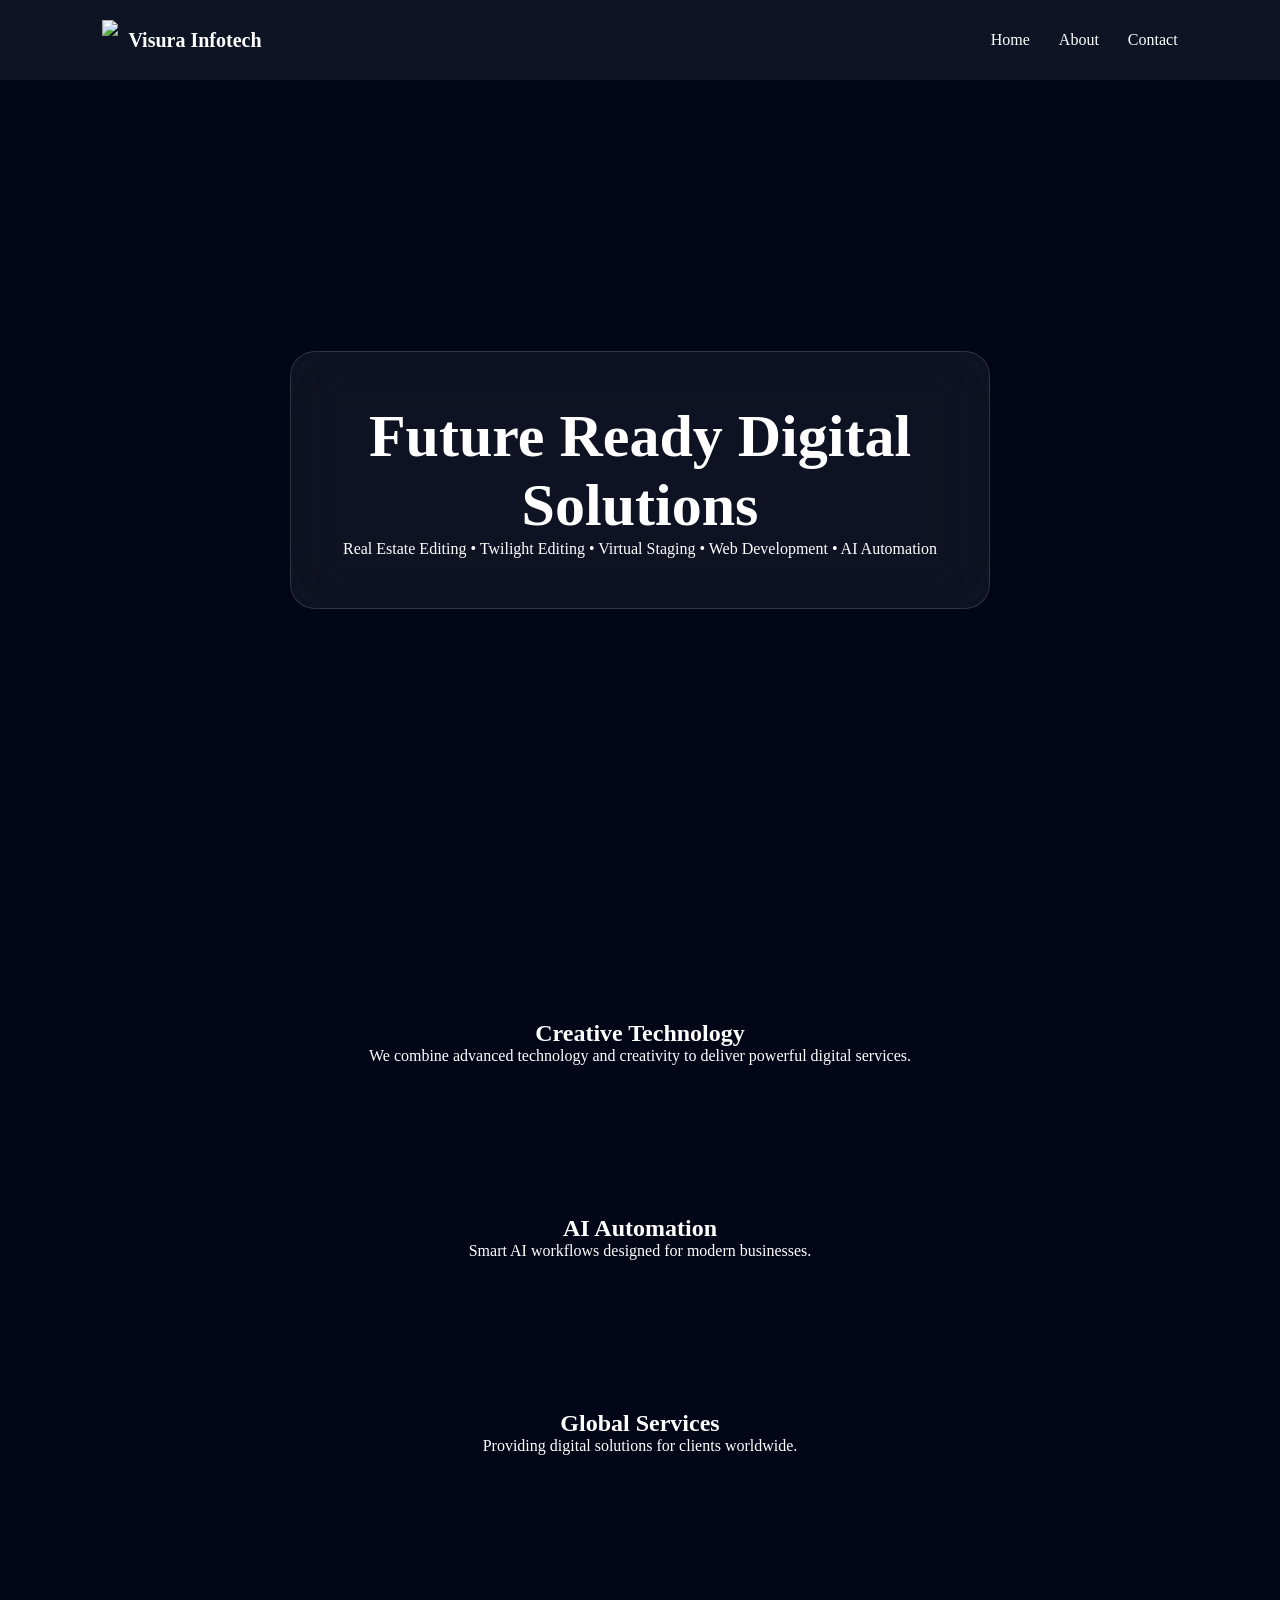
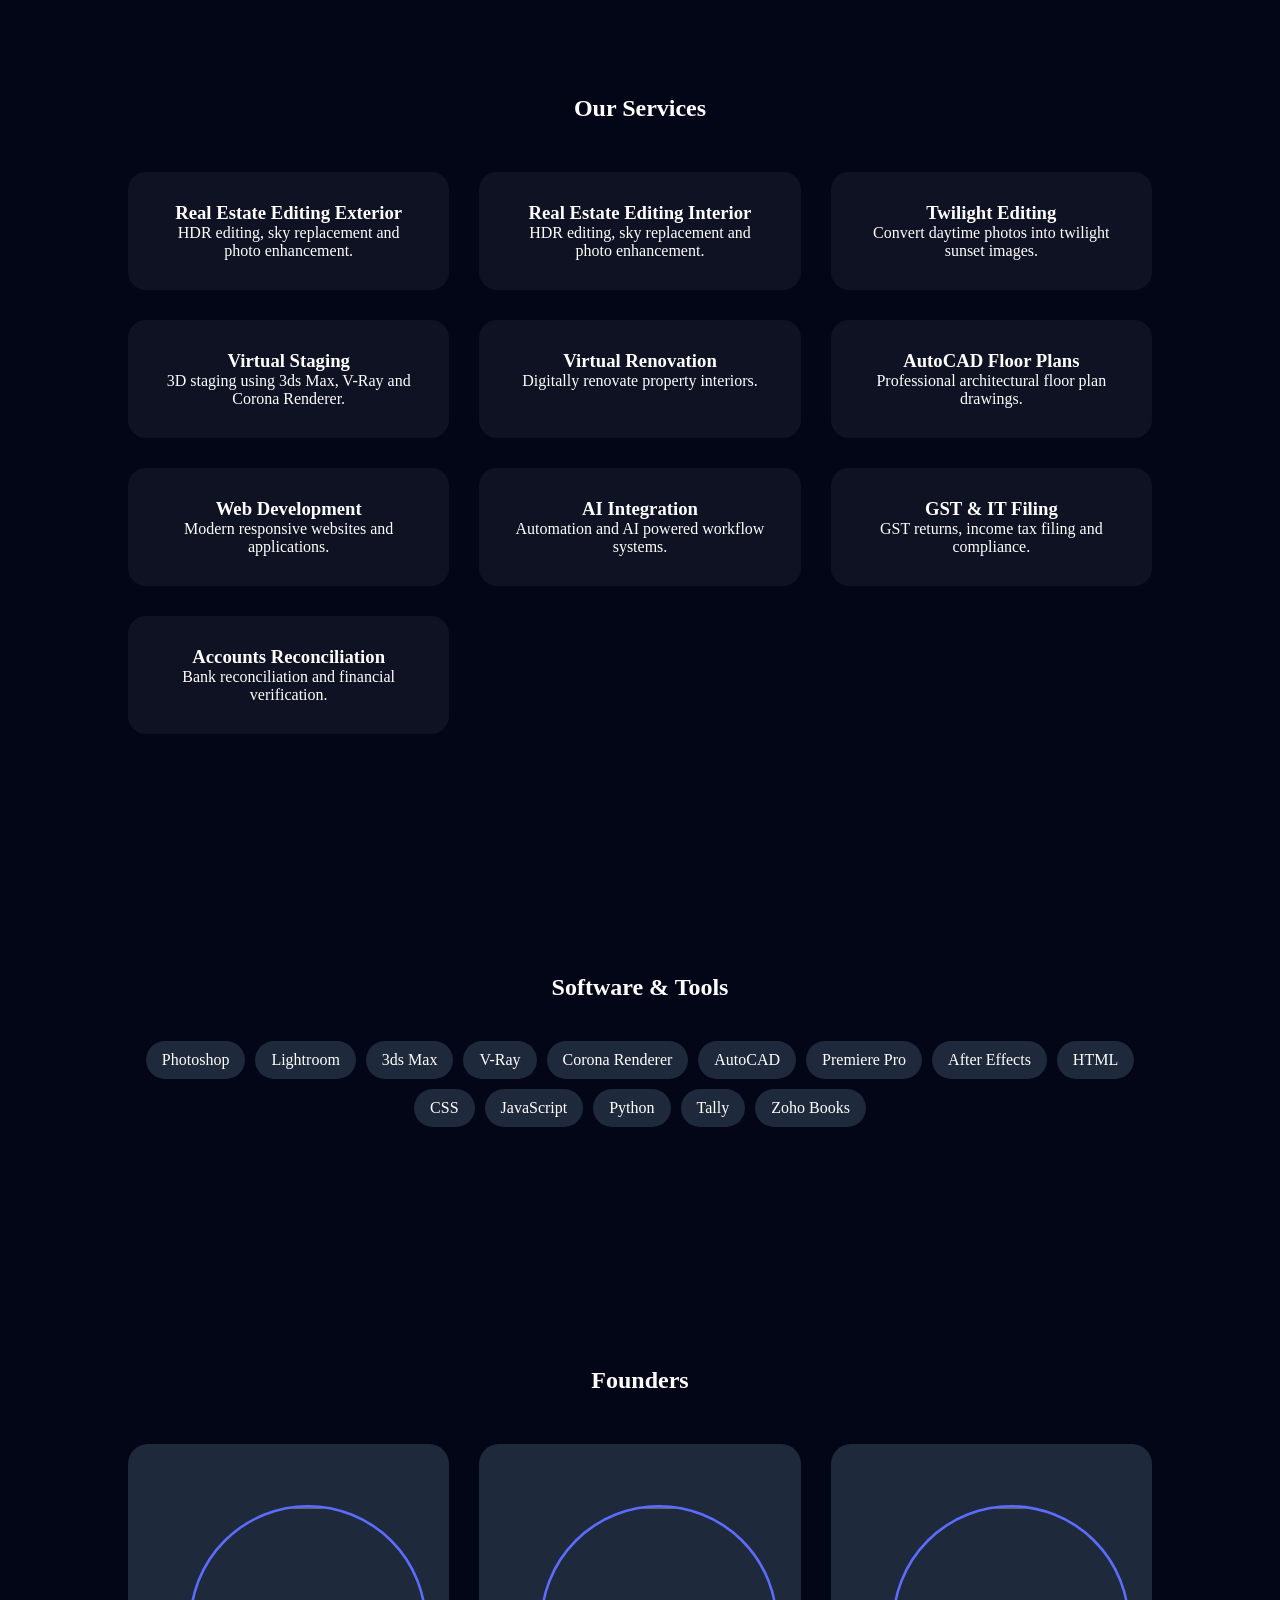
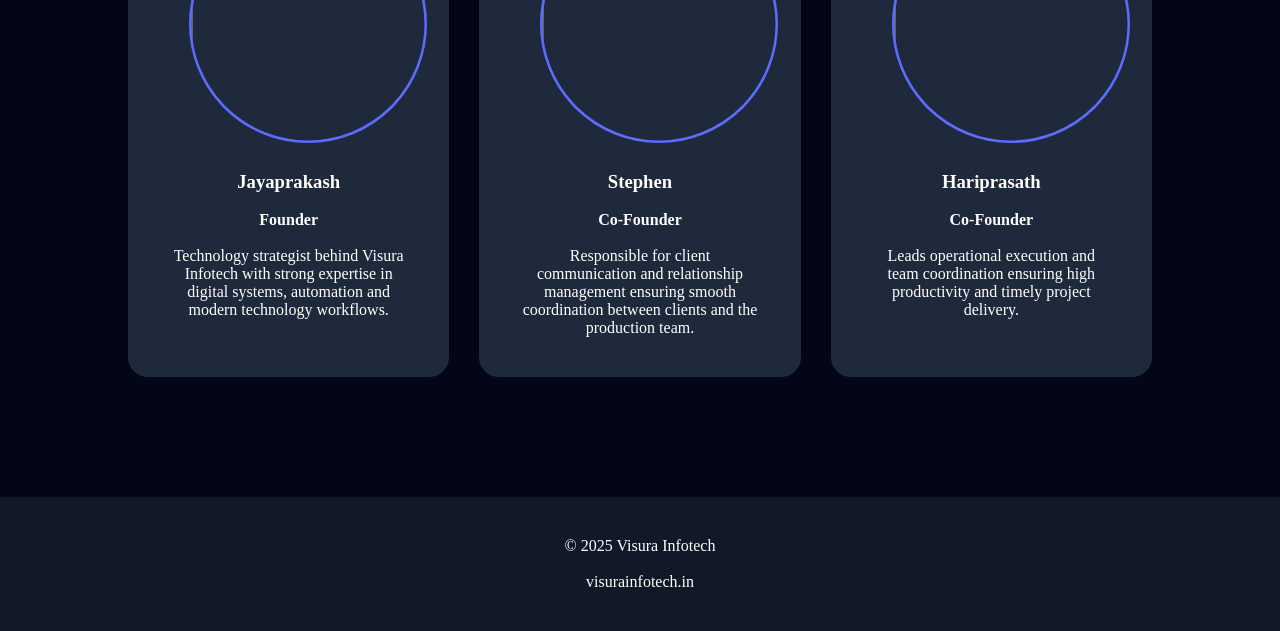
==== commit d9aa5e1b: "Update index.html" ====
--- a/index.html
+++ b/index.html
@@ -108,51 +108,56 @@
 
 <div class="service-grid">
 
-<a  class="service-card">
-<h3>Real Estate Editing</h3>
+<a href="https://visurainfotechhdroutdoor.netlify.app/" class="service-card">
+<h3>Real Estate Editing Exterior</h3>
 <p>HDR editing, sky replacement and photo enhancement.</p>
 </a>
 
-<a  class="service-card">
+<a href="https://visurainfotechhdrindoor.netlify.app/" class="service-card">
+<h3>Real Estate Editing Interior</h3>
+<p>HDR editing, sky replacement and photo enhancement.</p>
+</a>
+
+<a href="https://visuratwillight.netlify.app/" class="service-card">
 <h3>Twilight Editing</h3>
 <p>Convert daytime photos into twilight sunset images.</p>
 </a>
 
-<a  class="service-card">
+<a href="https://visurainfotechvirtualstaging.netlify.app/" class="service-card">
 <h3>Virtual Staging</h3>
 <p>3D staging using 3ds Max, V-Ray and Corona Renderer.</p>
 </a>
 
-<a  class="service-card">
+<a href="https://visurainfotechobjectremovals.netlify.app/" class="service-card">
 <h3>Virtual Renovation</h3>
 <p>Digitally renovate property interiors.</p>
 </a>
 
-<a  class="service-card">
+<a href="/autocad-floor-plan" class="service-card">
 <h3>AutoCAD Floor Plans</h3>
 <p>Professional architectural floor plan drawings.</p>
 </a>
 
-<a  class="service-card">
+<a href="/web-development" class="service-card">
 <h3>Web Development</h3>
 <p>Modern responsive websites and applications.</p>
 </a>
 
-<a  class="service-card">
+<a href="/ai-integration" class="service-card">
 <h3>AI Integration</h3>
 <p>Automation and AI powered workflow systems.</p>
 </a>
 
-<a  class="service-card">
+<a href="/gst-services" class="service-card">
 <h3>GST & IT Filing</h3>
 <p>GST returns, income tax filing and compliance.</p>
 </a>
 
-<a  class="service-card">
+<a href="/accounts-reconciliation" class="service-card">
 <h3>Accounts Reconciliation</h3>
 <p>Bank reconciliation and financial verification.</p>
 </a>
-
+  
 </div>
 
 </section>
@@ -259,4 +264,4 @@
 <script src="script.js"></script>
 
 </body>
-</html>+</html>
--- a/style.css
+++ b/style.css
@@ -230,4 +230,89 @@
 }.footer a{
 color:white;
 text-decoration:none;
-}+} 
+/* MOBILE RESPONSIVE */
+
+@media (max-width:768px){
+
+header{
+padding:15px 20px;
+flex-direction:column;
+gap:10px;
+}
+
+nav{
+display:flex;
+gap:15px;
+}
+
+nav a{
+margin-left:0;
+font-size:14px;
+}
+
+.hero{
+padding:140px 20px 60px;
+}
+
+.hero-glass{
+padding:30px 20px;
+}
+
+.hero h1{
+font-size:32px;
+}
+
+.story{
+gap:80px;
+padding:80px 20px;
+}
+
+.services{
+padding:80px 20px;
+}
+
+.service-grid{
+grid-template-columns:1fr;
+}
+
+.tools{
+padding:80px 20px;
+}
+
+.founders{
+padding:80px 20px;
+}
+
+.founder-card{
+padding:25px;
+}
+
+.founder-card img{
+width:180px;
+height:180px;
+}
+
+footer{
+padding:30px 20px;
+}
+
+}
+
+/* SMALL MOBILE */
+
+@media (max-width:480px){
+
+.hero h1{
+font-size:26px;
+}
+
+.hero-glass{
+padding:25px 18px;
+}
+
+.service-card{
+padding:20px;
+}
+
+}
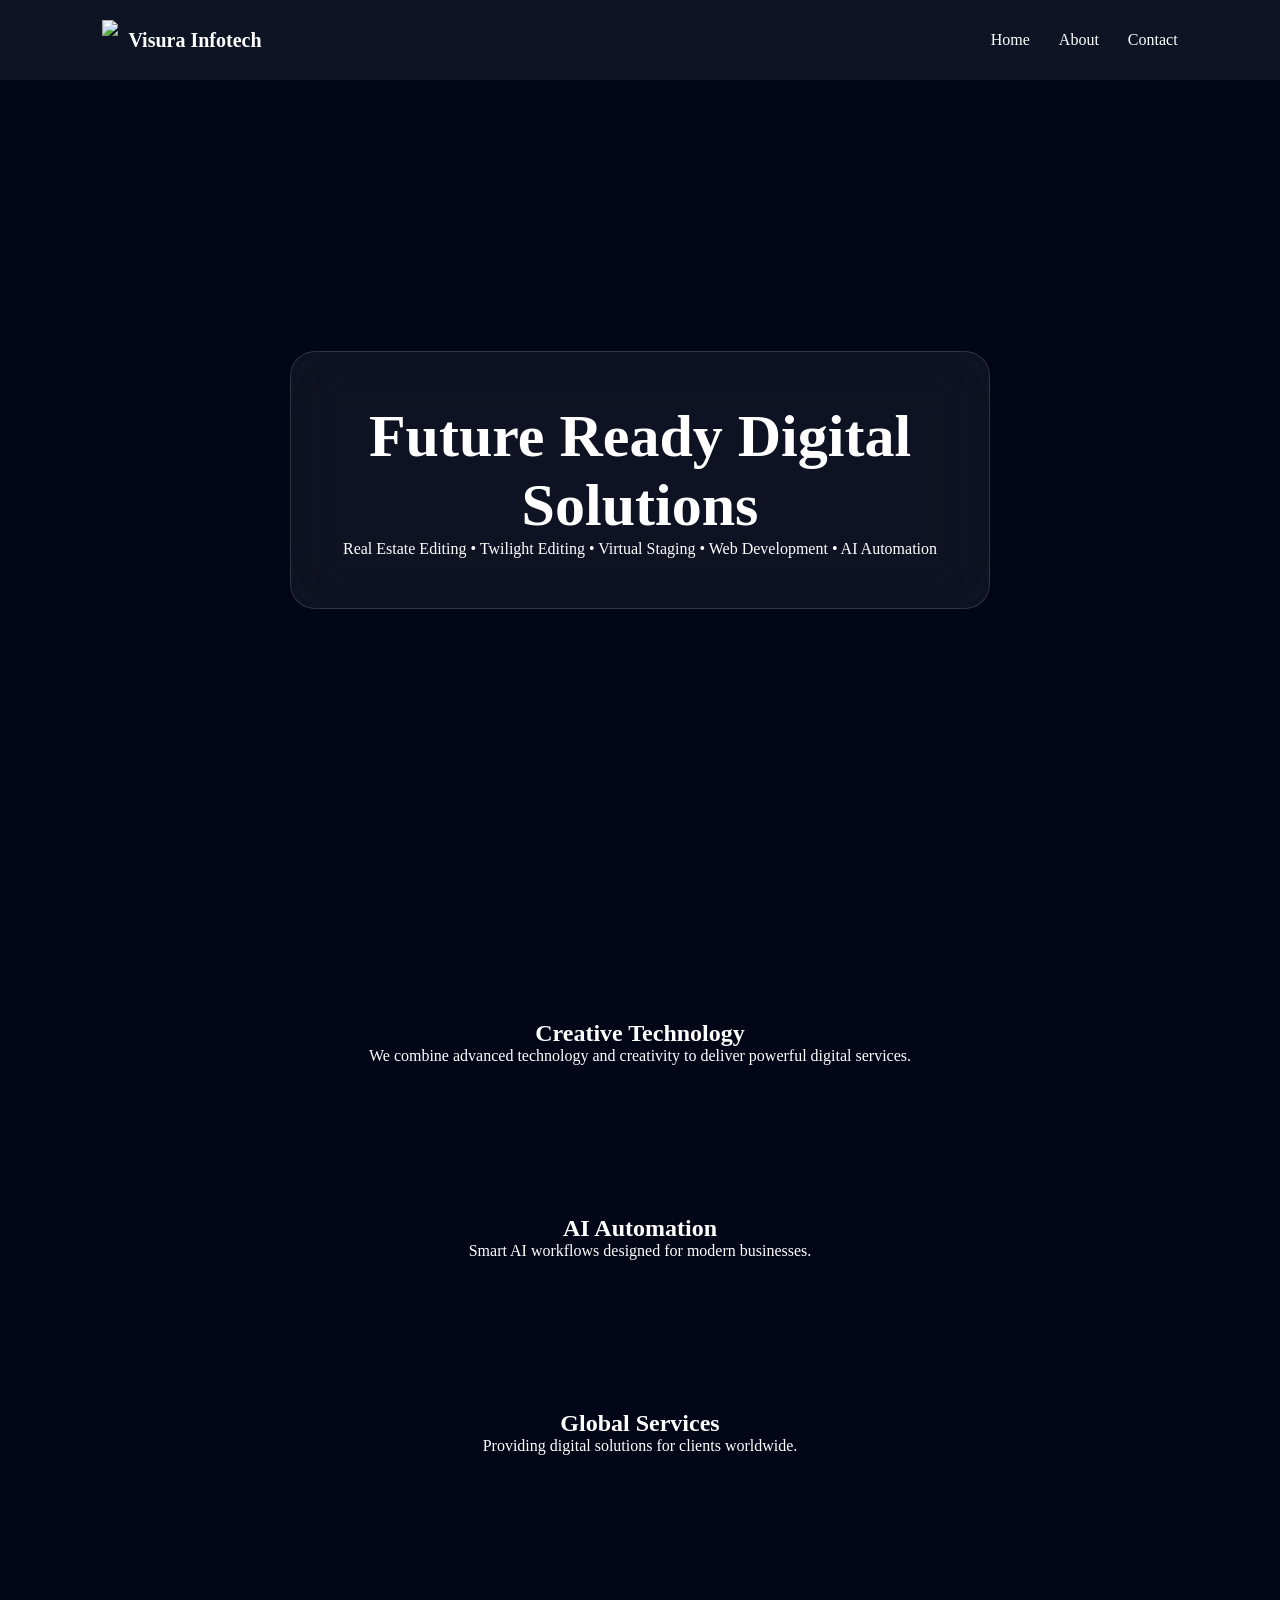
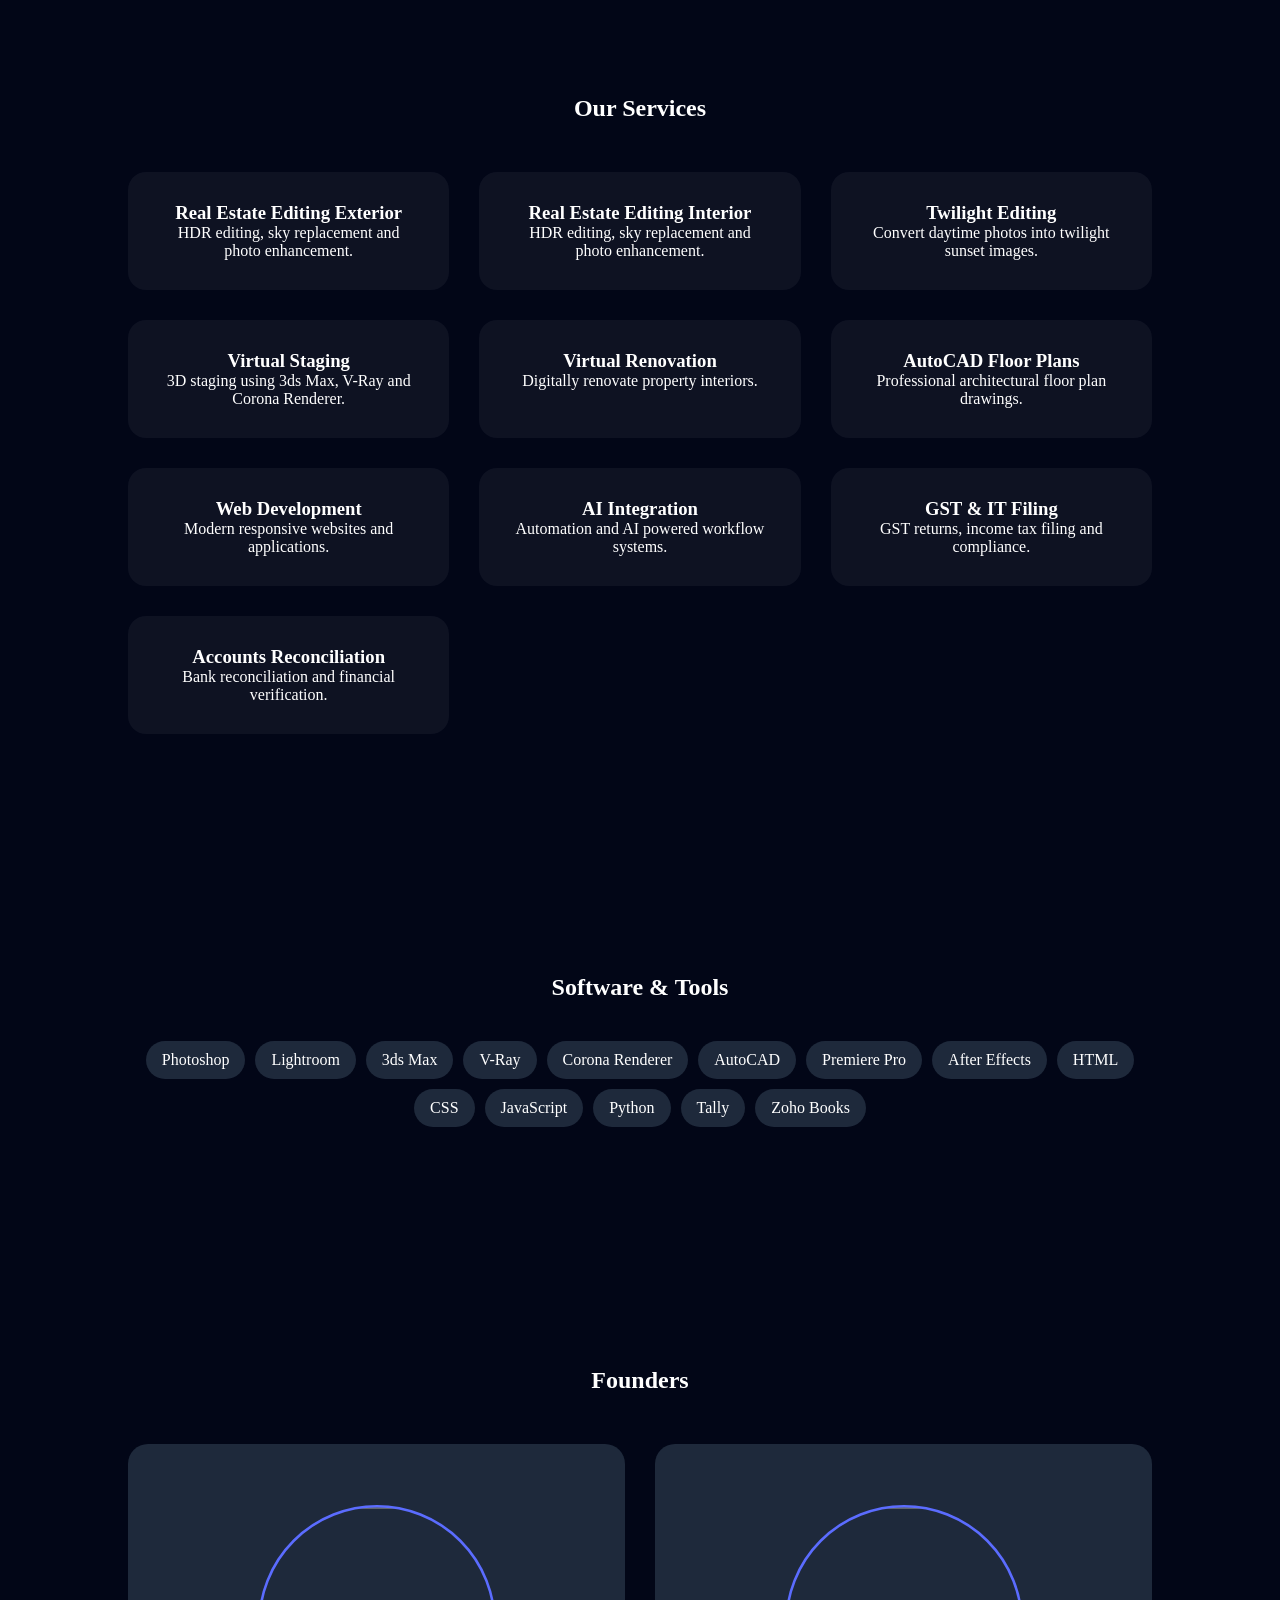
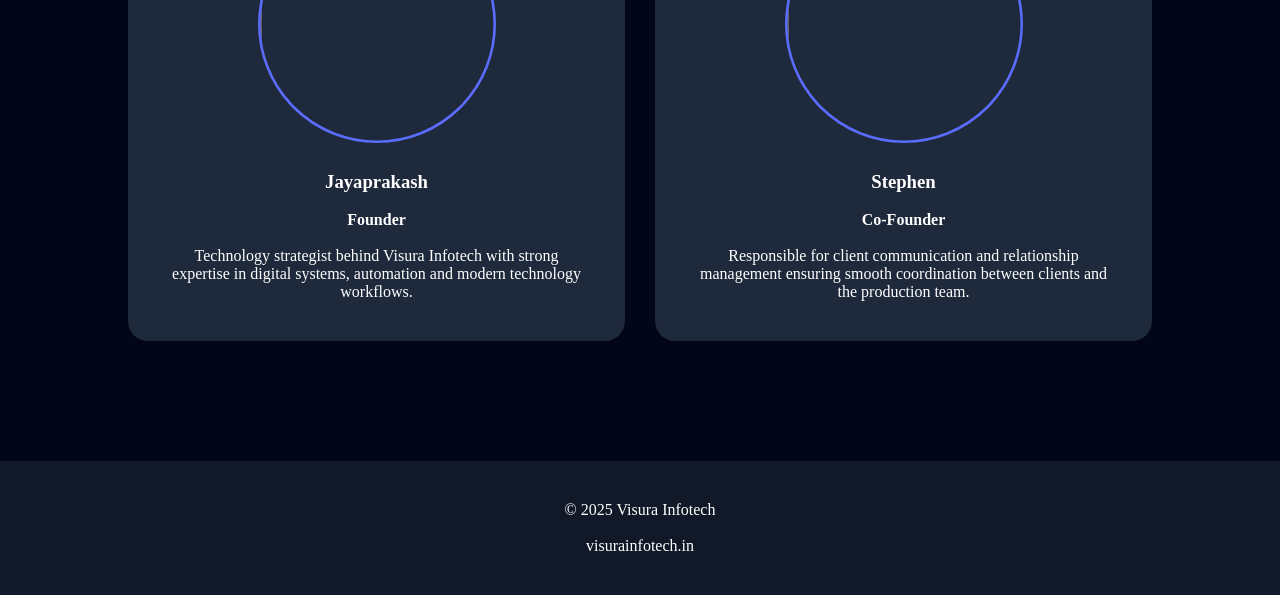
==== commit df232fee: "Update index.html" ====
--- a/index.html
+++ b/index.html
@@ -133,27 +133,27 @@
 <p>Digitally renovate property interiors.</p>
 </a>
 
-<a href="/autocad-floor-plan" class="service-card">
+<a class="service-card">
 <h3>AutoCAD Floor Plans</h3>
 <p>Professional architectural floor plan drawings.</p>
 </a>
 
-<a href="/web-development" class="service-card">
+<a class="service-card">
 <h3>Web Development</h3>
 <p>Modern responsive websites and applications.</p>
 </a>
 
-<a href="/ai-integration" class="service-card">
+<a class="service-card">
 <h3>AI Integration</h3>
 <p>Automation and AI powered workflow systems.</p>
 </a>
 
-<a href="/gst-services" class="service-card">
+<a class="service-card">
 <h3>GST & IT Filing</h3>
 <p>GST returns, income tax filing and compliance.</p>
 </a>
 
-<a href="/accounts-reconciliation" class="service-card">
+<a class="service-card">
 <h3>Accounts Reconciliation</h3>
 <p>Bank reconciliation and financial verification.</p>
 </a>
@@ -228,24 +228,7 @@
 </p>
 
 </div>
-
-
-
-<div class="founder-card">
-
-<img src="https://i.ibb.co/PZrCCMQF/Whats-App-Image-2026-03-10-at-9-48-52-AM.jpg">
-
-<h3>Hariprasath</h3>
-</br>
-<h4>Co-Founder</h4>
-</br>
-<p>
-Leads operational execution and team coordination ensuring high productivity and
-timely project delivery.
-</p>
-
-</div>
-
+  
 </div>
 
 </section>
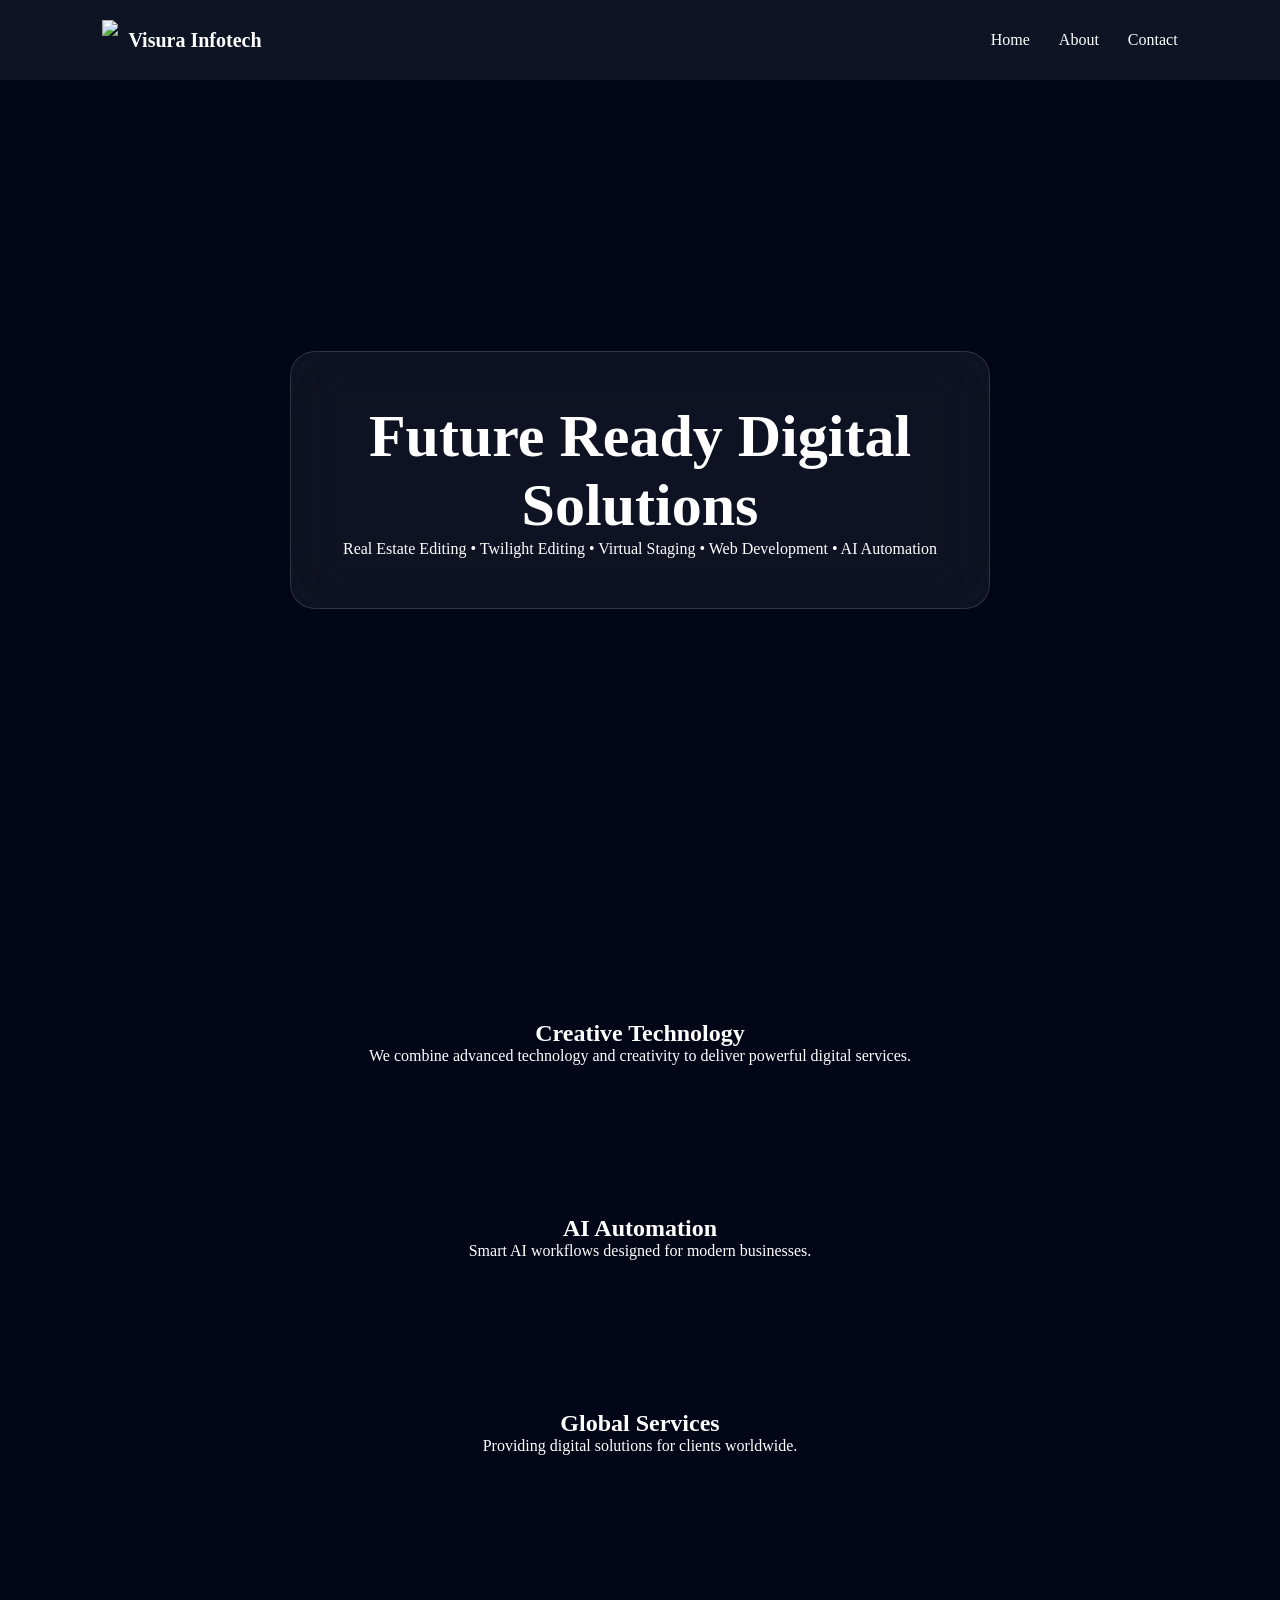
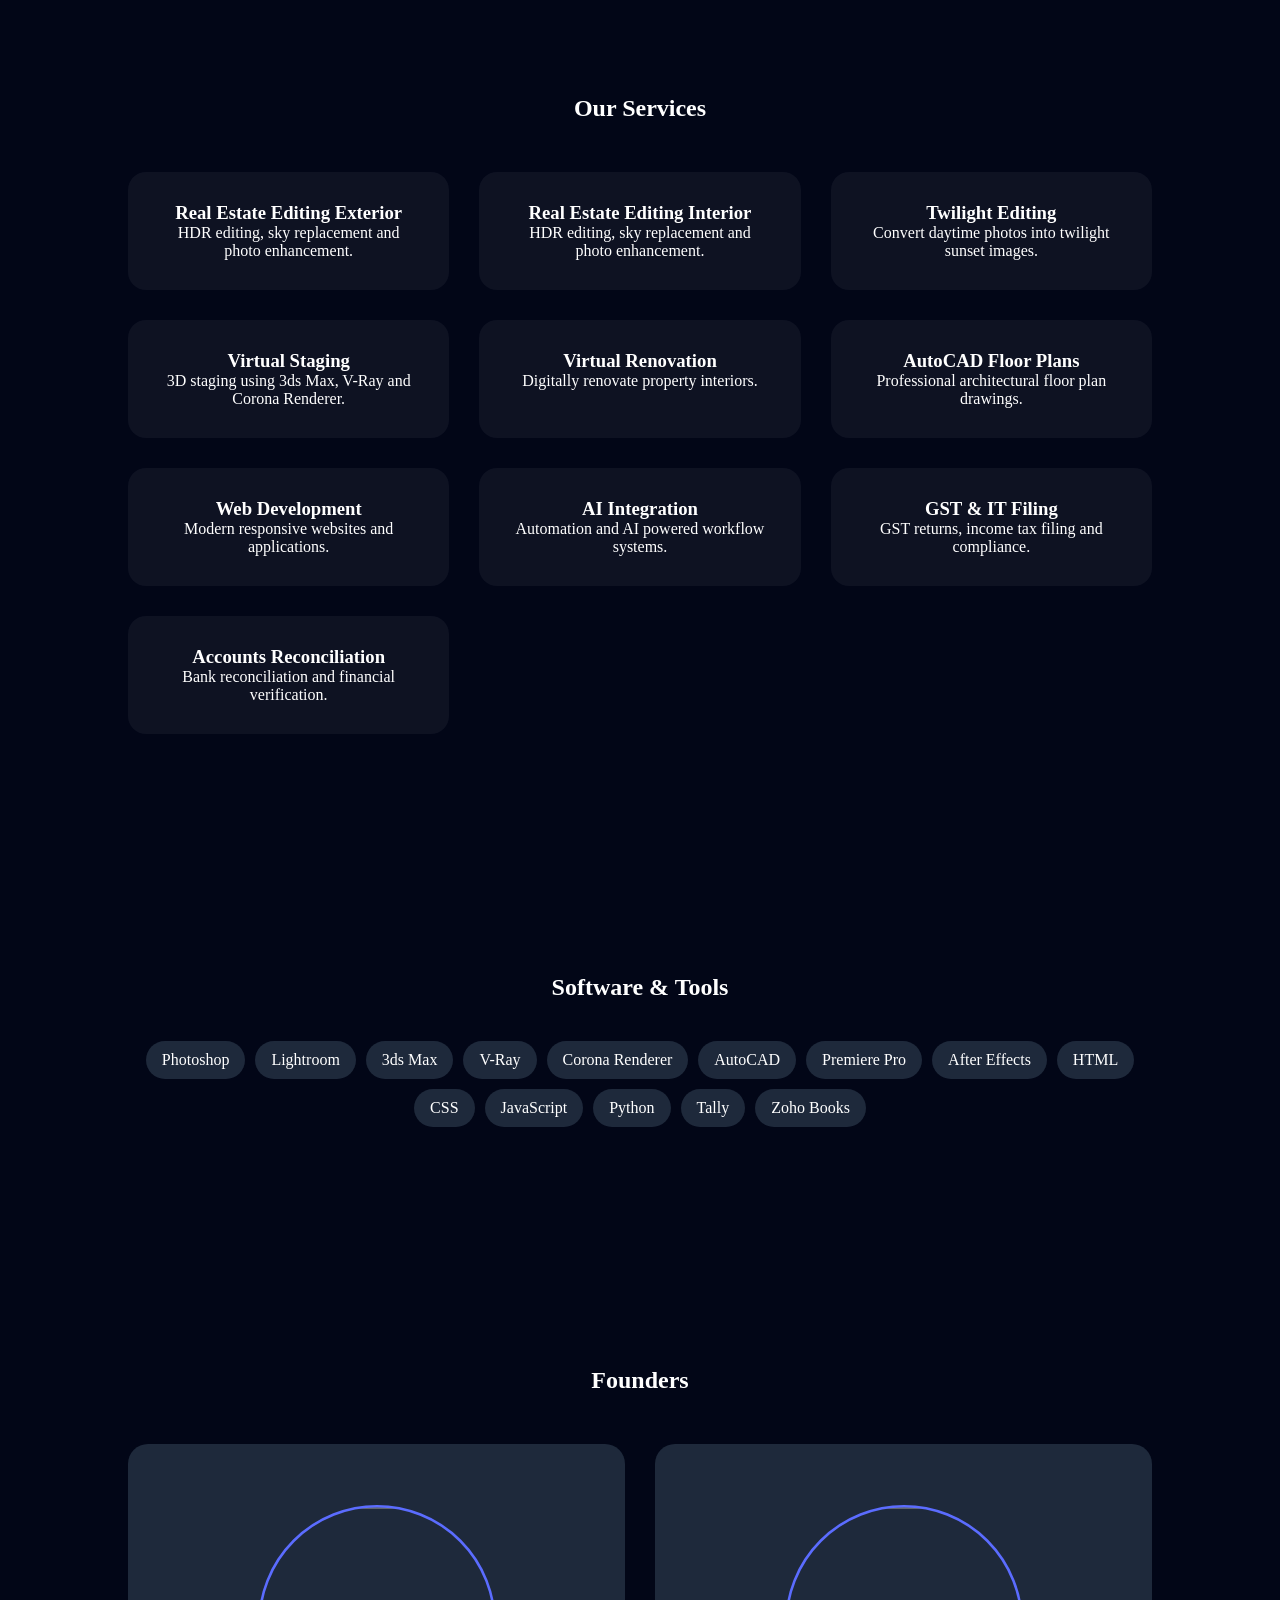
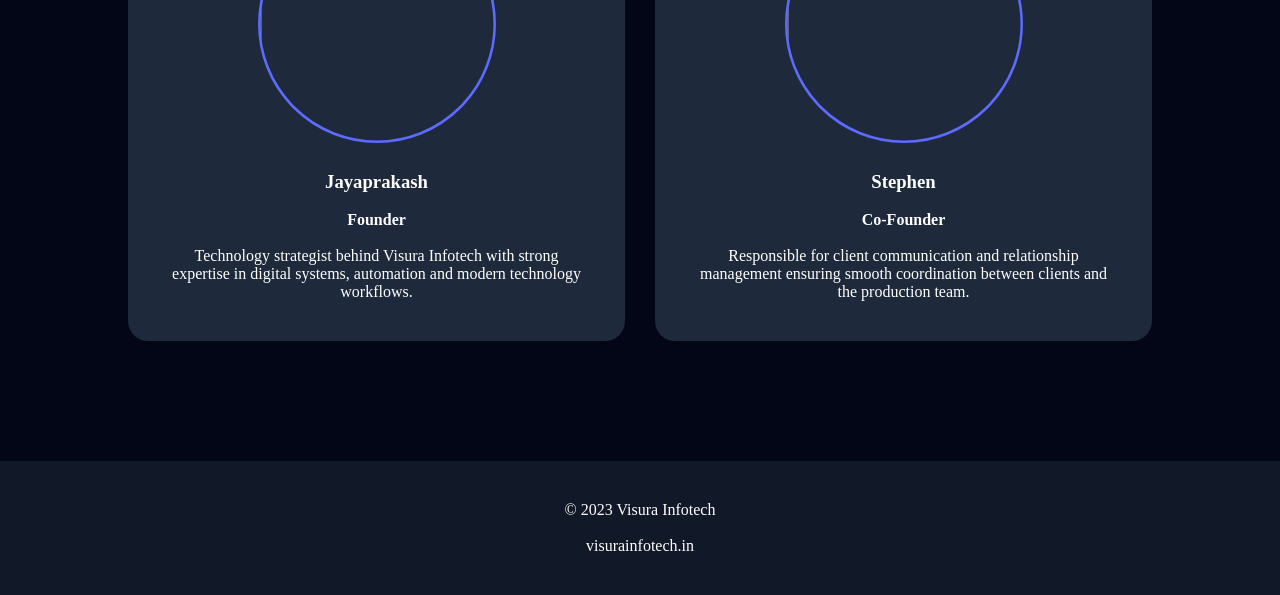
==== commit 572a3488: "Update index.html" ====
--- a/index.html
+++ b/index.html
@@ -237,7 +237,7 @@
 
 <footer>
 
-<p>© 2025 Visura Infotech</p>
+<p>© 2023 Visura Infotech</p>
 </br>
 <div class="footer">
 <a href="https://www.visurainfotech.in/">visurainfotech.in</a>
